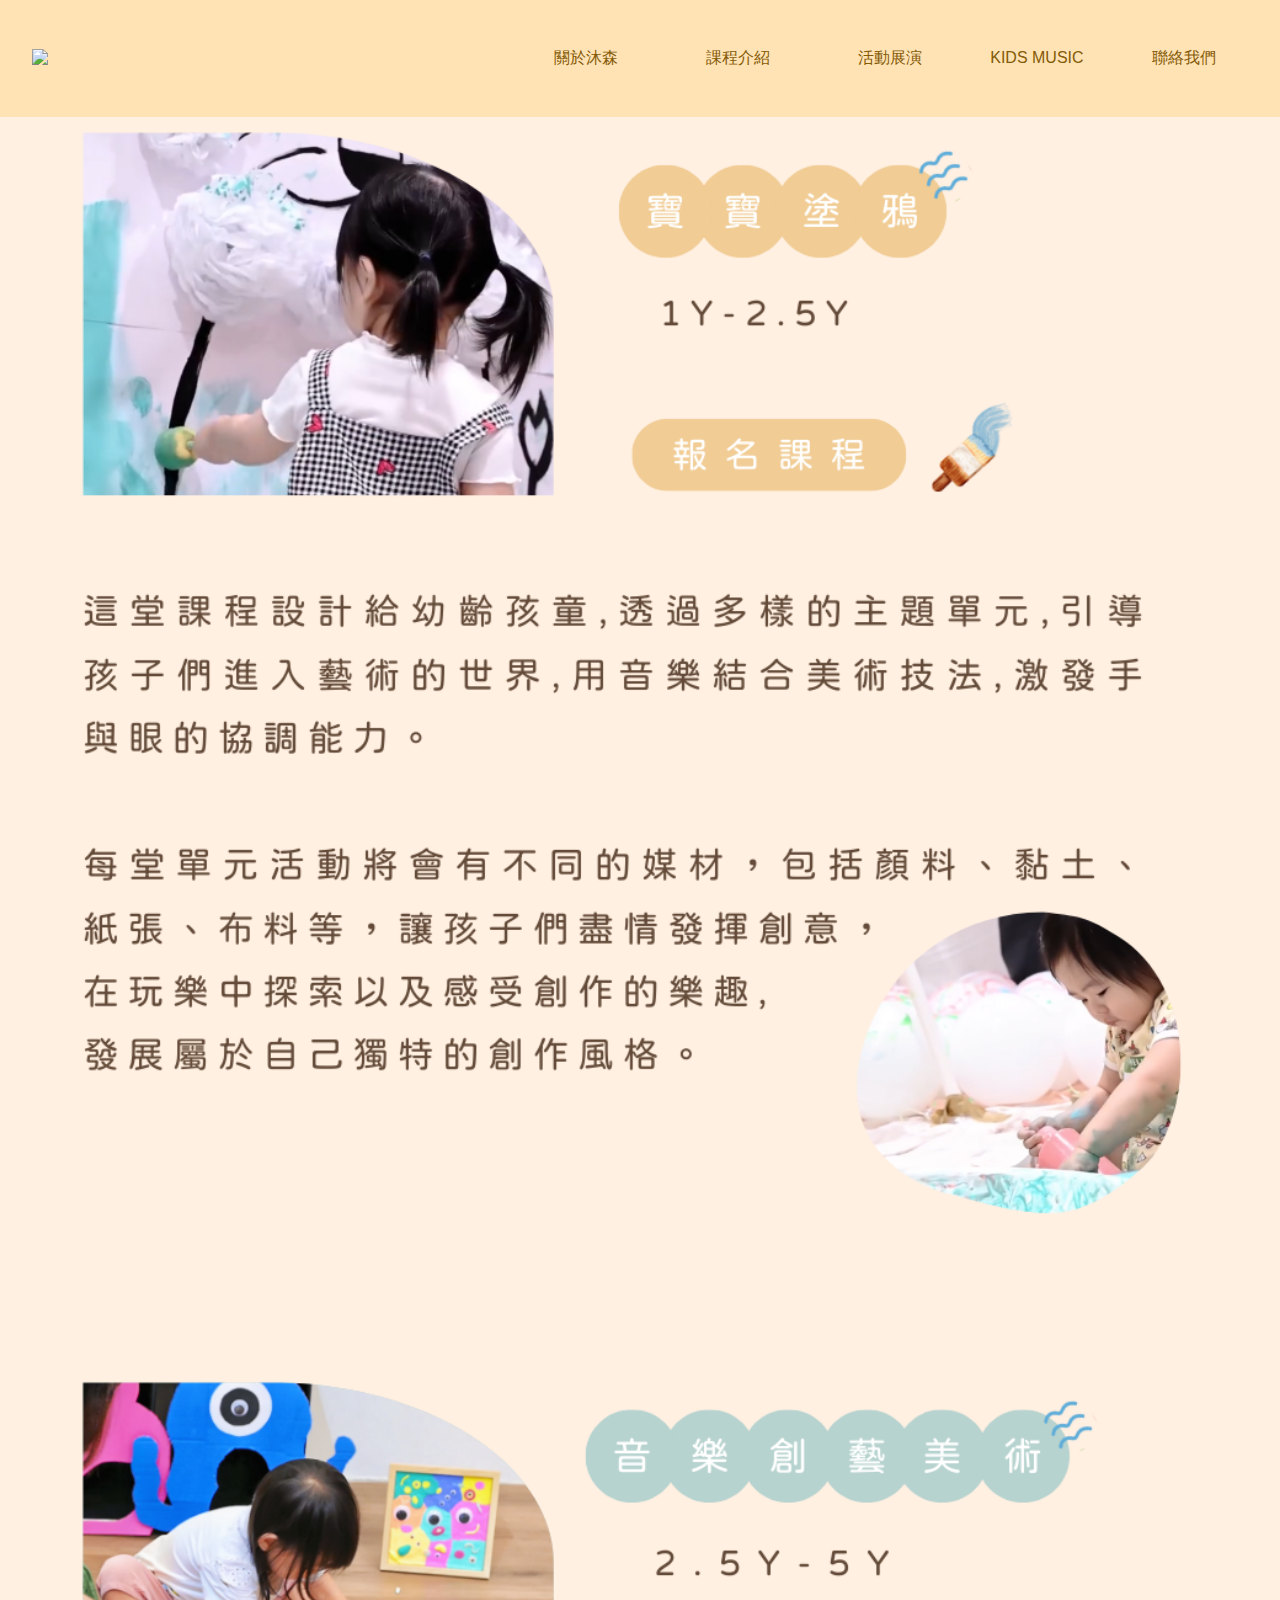
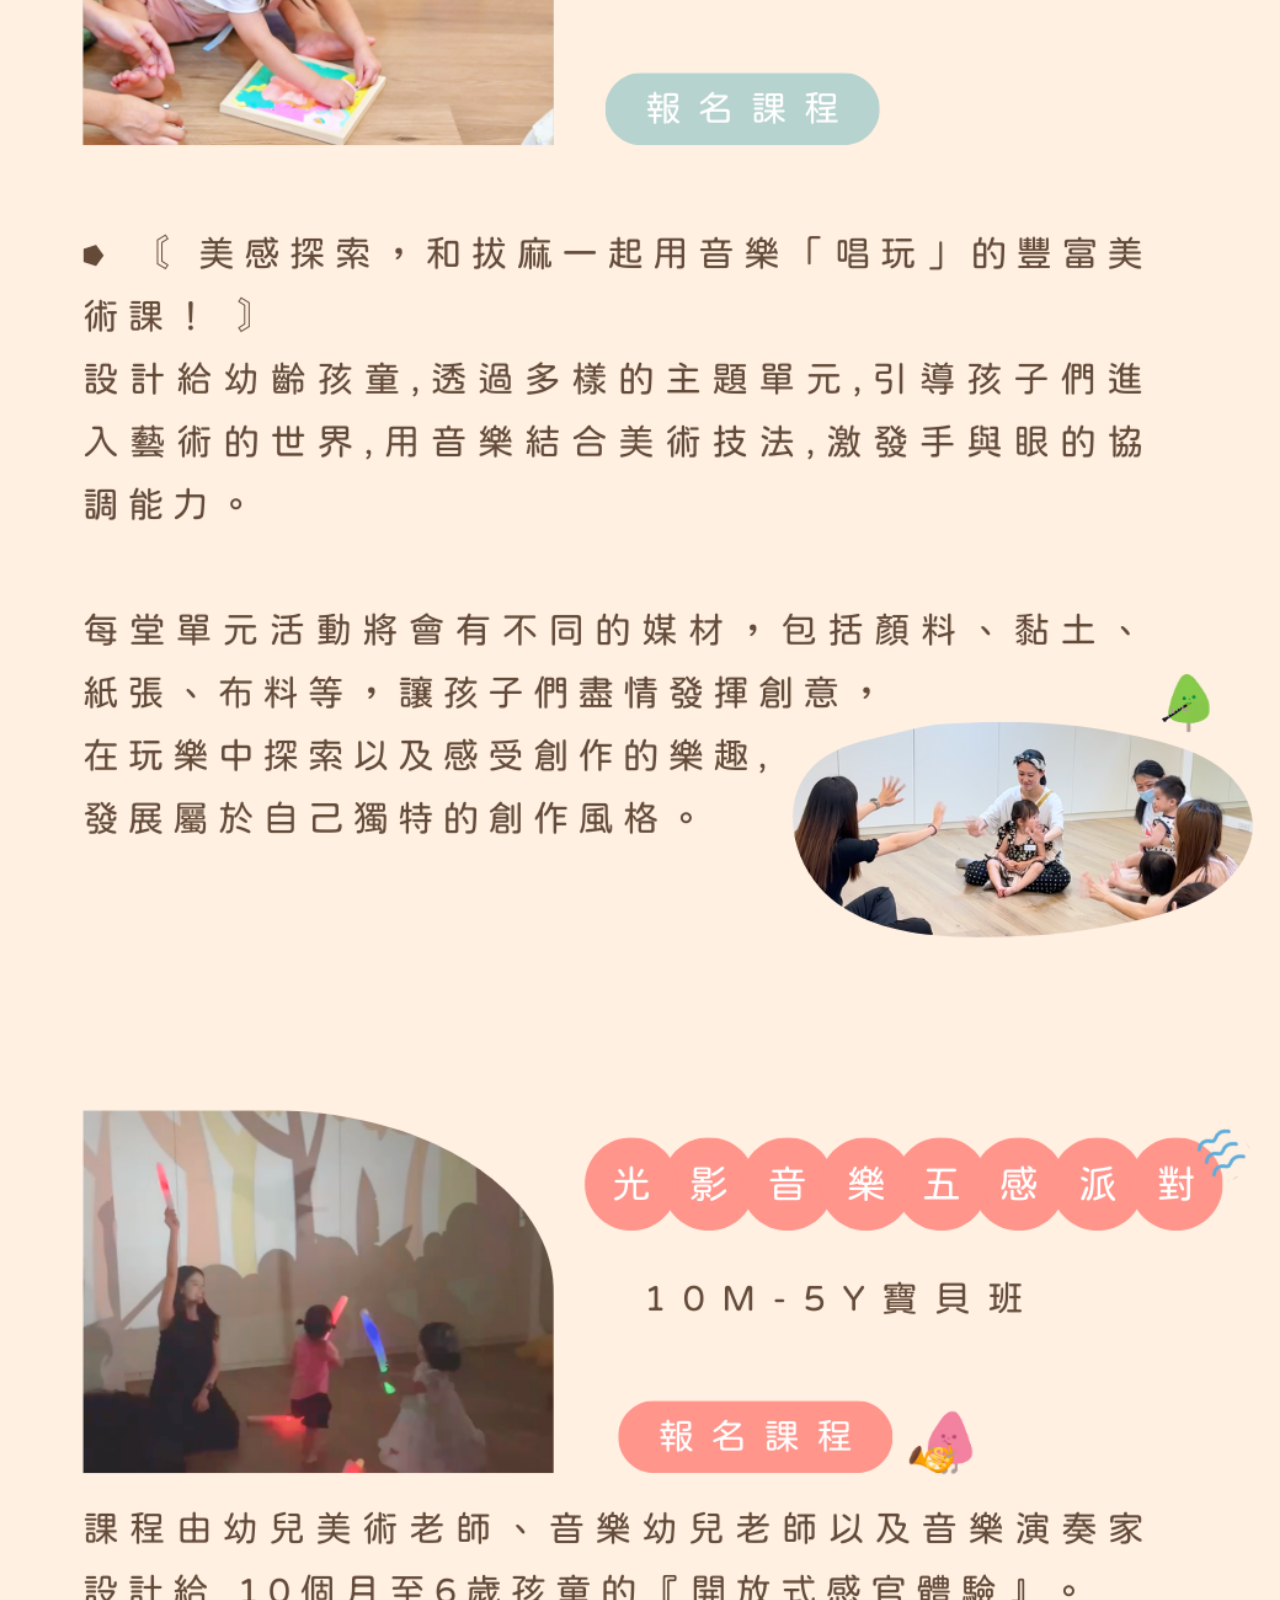
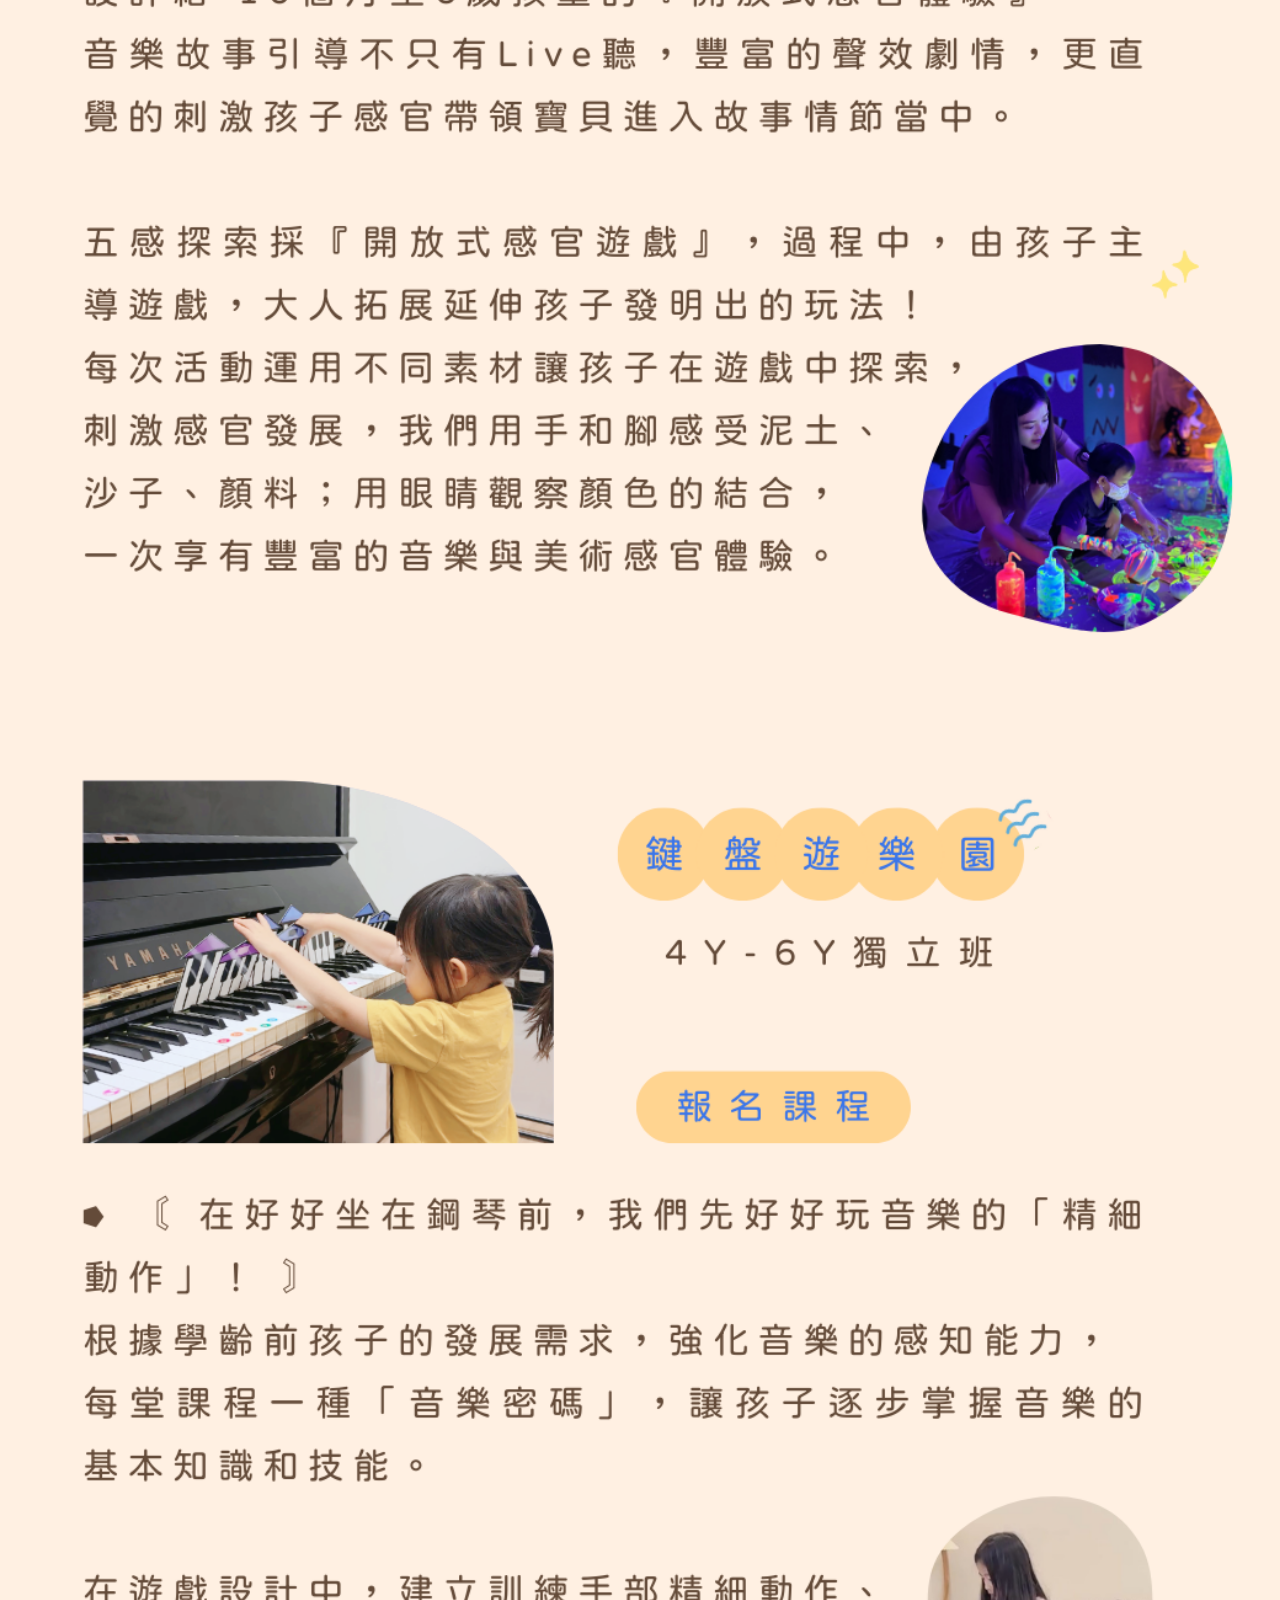
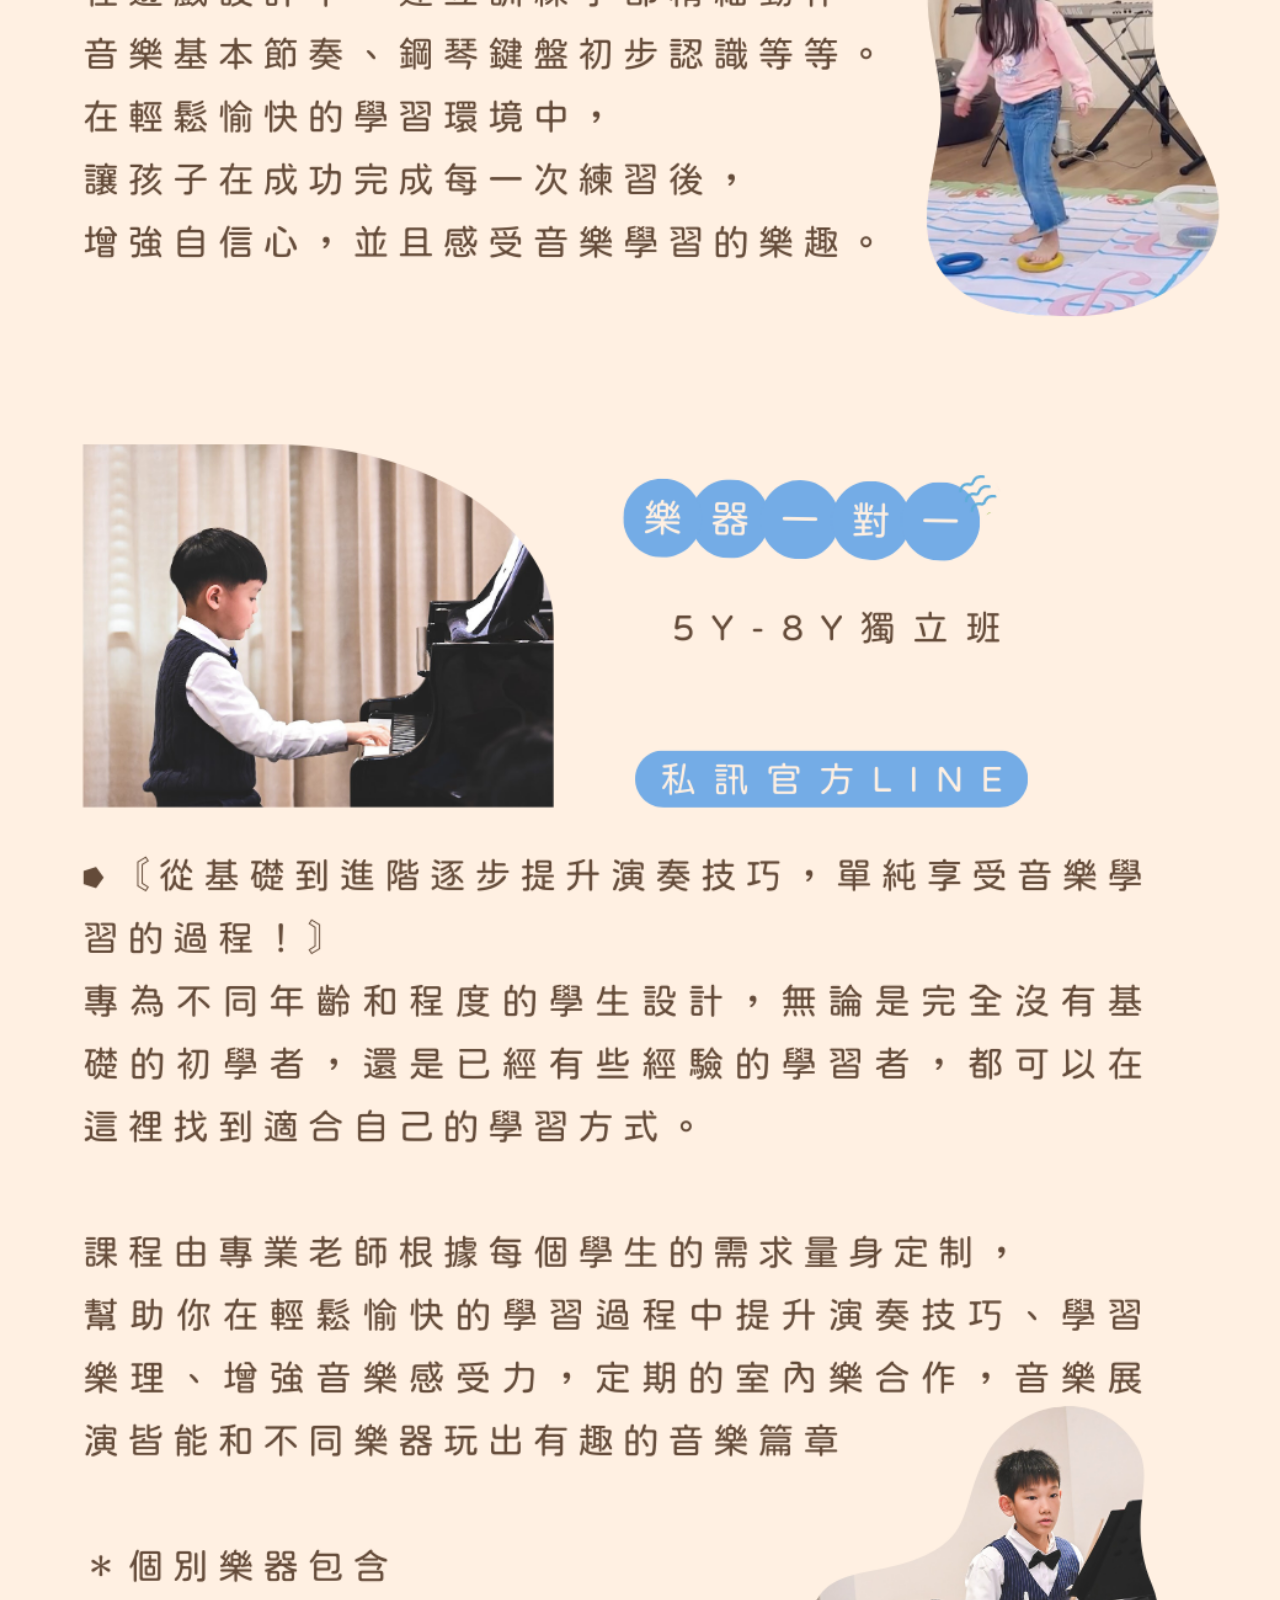
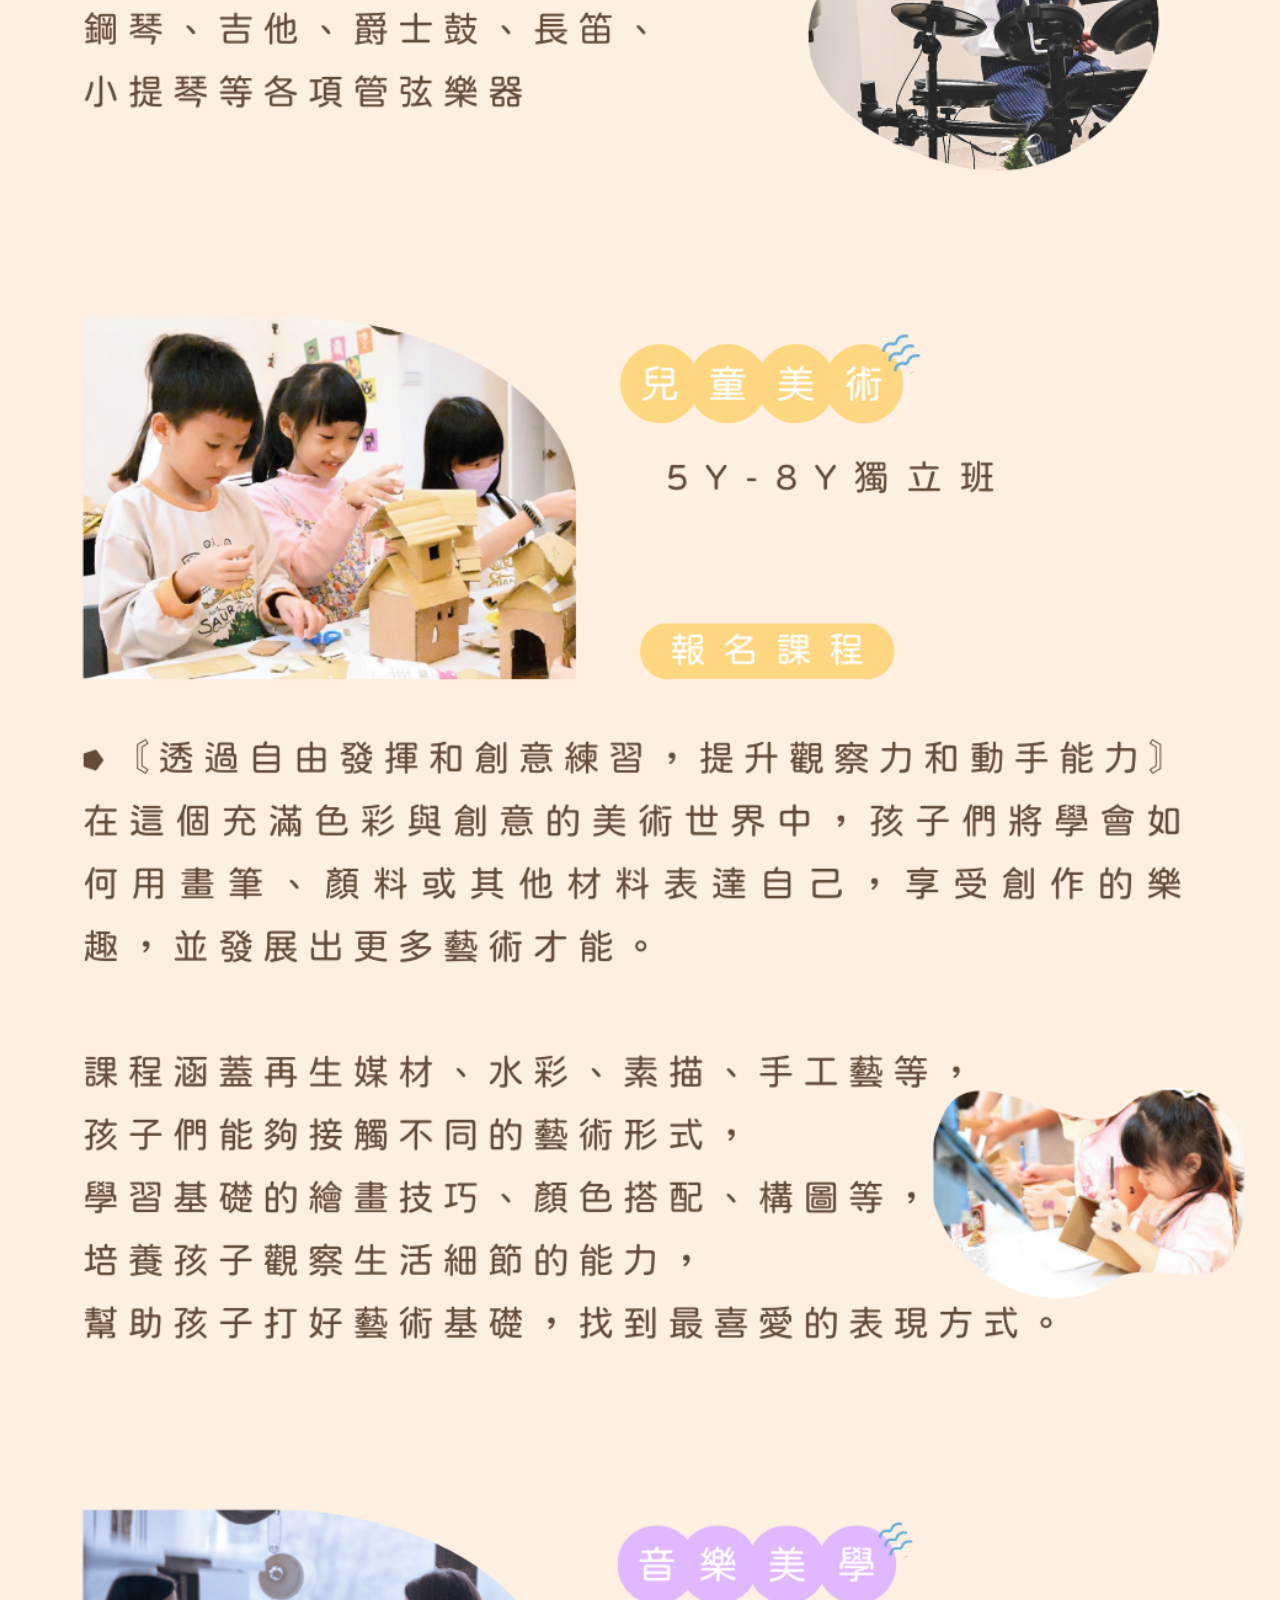
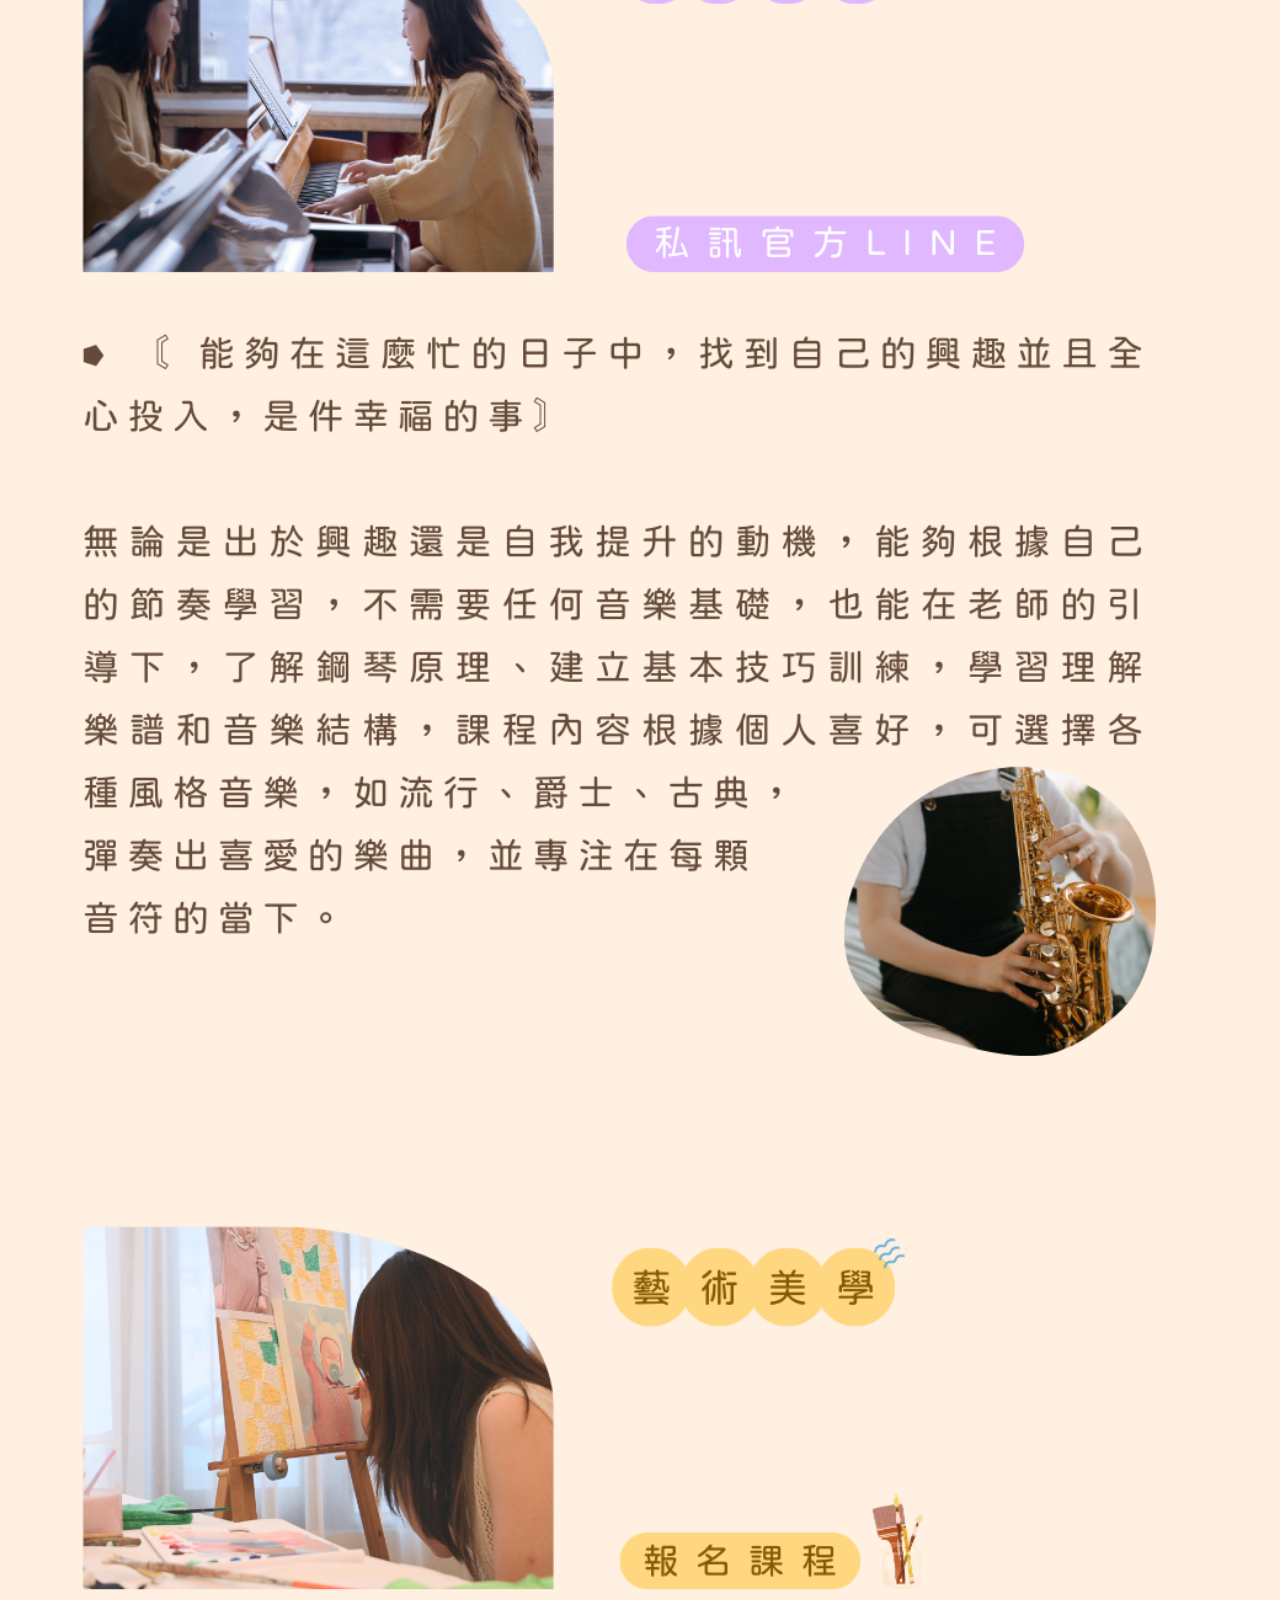
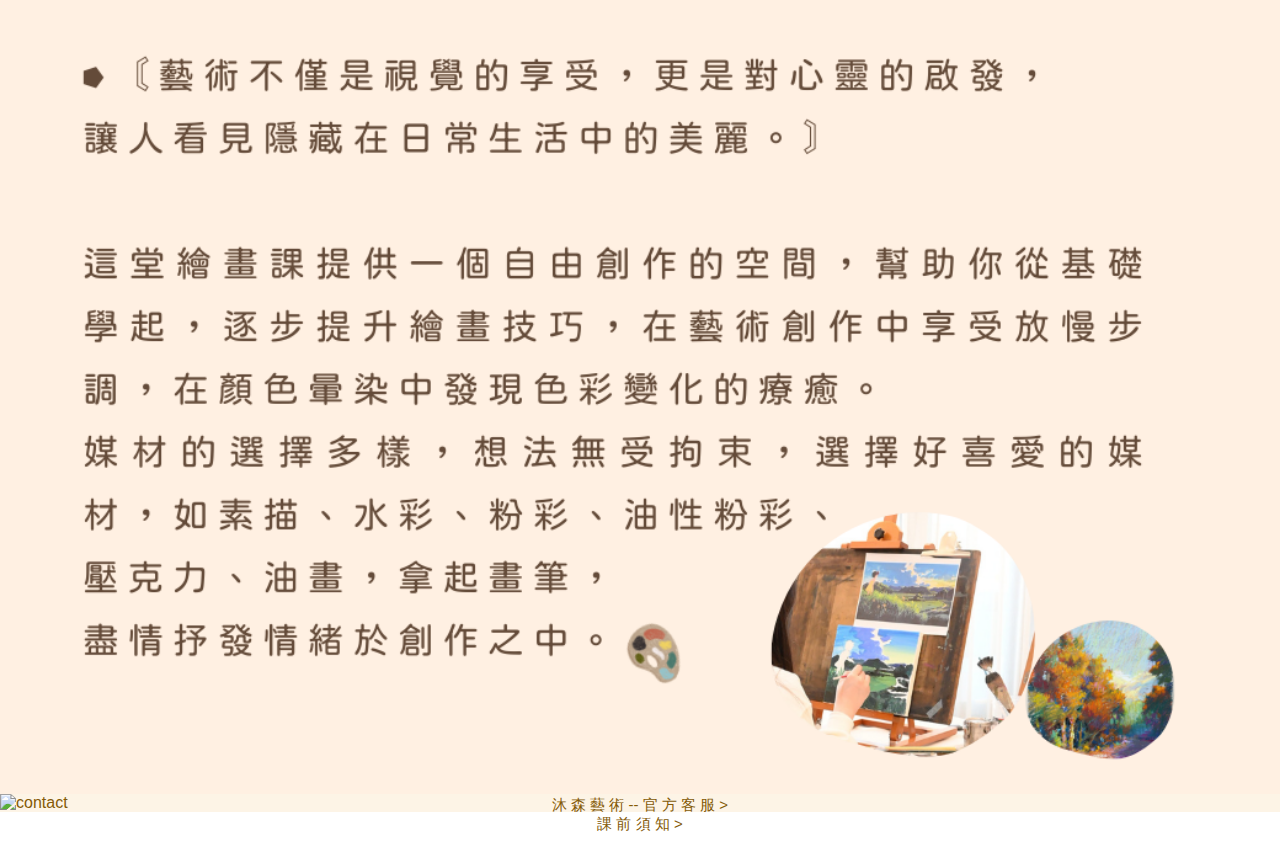
==== detail.html @ 73fb85ab "自動提交更新" ====
<!DOCTYPE html>
<html lang="zh-Hant">
<head>
    <meta charset="UTF-8">
    <meta name="viewport" content="width=device-width, initial-scale=1.0, user-scalable=yes">
    <title>沐森藝術x音樂美學</title>
    <link rel="icon" href="/image/Normal/沐森藝術logo-04.png" type="image/png+xml">
    <link rel="stylesheet" href="/index.css"> <!-- 引入外部CSS-->
</head>

<body>
    <!-- 導航列-->
    <nav>
        <div class="navbar">
            <a href="/index.html" class="logo">
                <img src="/image/Normal/沐森藝術logo-04.png" alt-="logo">
            </a>
            <button class="hamburger" id="hamburger">
                <span></span>
                <span></span>
                <span></span>
            </button>
            <div class="nav" id="nav">
                <!-- 下拉選單 1: 關於沐森 -->
                <div class="dropdown">
                    <a href="#about">關於沐森</a>
                    <div class="dropdown-content">
                        <a href="#teacher">合作藝術家</a>
                        <a href="#space-info">空間介紹</a>
                        <a href="#space-rent">空間租借</a>
                    </div>
                </div>
                <!-- 下拉選單 2: 課程介紹 -->
                <div class="dropdown">
                    <a href="#services" class="dropdown-toggle">課程介紹</a>
                    <div class="dropdown-content">
                        <a href="monthly.html">最新課表</a>
                        <a href="#group">親子共學</a>
                        <a href="#personal">獨立課程</a>
                        <a href="#adult">成人藝術美學</a>
                    </div>
                </div>
                <!-- 沒有下拉選單的選項 -->
                <div class="dropdown">
                    <a href="#campaign">活動展演</a>
                    <a href="#music">KIDS MUSIC</a>
                    <a href="#contact">聯絡我們</a>
                </div>
            </div>
        </div>
    </nav>

    <section id="babyart">
        <div class="image-container">
            <img src="/detail/寶寶塗鴉.png" alt="寶寶塗鴉">
        </div>
    </section>

    <section id="creativity">
        <div class="image-container">
            <img src="/detail/音樂創意.png" alt="音樂創意">
        </div>
    </section>

    <section id="lightart">
        <div class="image-container">
            <img src="/detail/光影五感.png" alt="光影五感">
        </div>
    </section>

    <section id="keyboard">
        <div class="image-container">
            <img src="/detail/鍵盤遊樂園.png" alt="鍵盤遊樂園">
        </div>
    </section>

    <section id="oneonone">
        <div class="image-container">
            <img src="/detail/一對一.png" alt="一對一">
        </div>
    </section>

    <section id="kidsart">
        <div class="image-container">
            <img src="/detail/兒童美術.png" alt="兒童美術">
        </div>
    </section>

    <section id="musicadult">
        <div class="image-container">
            <img src="/detail/音樂美學.png" alt="音樂美學">
        </div>
    </section>

    <section id="artadult">
        <div class="image-container">
            <img src="/detail/藝術美學.png" alt="藝術美學">
        </div>
    </section>

    <!-- 聯絡我們 -->
    <section id="contact">
        <div class="image-container">
            <img src="/image/contact/contact.png" alt="contact">
            <div class="overlay-text">
                <p>
                    <a href="https://lin.ee/b8fz6CvZ" target="_blank">沐 森 藝 術  --  官 方 客 服 ></a>
                </p>
                <p>
                    <a href="課前須知.html">課 前 須 知 ></a>
                </p>
            </div>
        </div>
    </section>

    <script src="detail.js"> </script>
</body>
</html>
---- index.css ----
/* 整個頁面字型設定 */
@font-face {
    font-family: 'Myjf'; /* 自訂字型名稱 */
    src: url('/fonts/jf-openhuninn-2.1.ttf') format('truetype');
    font-weight: normal;
    font-style: normal;
}

html p {
    font-size: min(3vw, 15px); /* 讓 1rem 隨視窗變化 */
}

html h2 {
    font-size: min(5vw, 28px); /* 讓 1rem 隨視窗變化 */
    padding-left: 0; /* 移除多餘的左側間距 */
    margin-left: 0; /* 確保沒有左邊外距 */
}

body {
    font-family: "Myjf", sans-serif;
    color: #845A07;
}

main {
    padding-top: 40px;
}

section {
    width: 100vw;
    margin: 0 auto;
    max-width: none; /* 限制最大寬度，避免過寬 */
    scroll-margin-top: 80px; /*避免標題被擋住*/
    position: relative;
    padding-top: 20px;
    background-color: #fff0e2;
}
.content {
    width: min(80vw, 800px); /* 讓內容根據螢幕縮放 */
    max-width: 800px; /* 限制最大寬度 */
  }
  
  
/* 基礎樣式重置 */
* {
    margin: 0;
    padding: 0;
    box-sizing: border-box;
}

/* 導航列容器 */
.navbar {
    display: flex;
    justify-content: space-between;
    align-items: center;
    padding: 1rem 2rem;
    background-color: #ffe3b5; /* 可根據需要調整 */
    position: fixed;
    z-index: 1000;
    top: 0;
    left: 0;
    width: 100%;
}

/* Logo 樣式 */
.logo img {
    height: 50px; /* 根據你的logo調整 */
    transition: transform 0.3s ease;
}

.logo:hover img {
    transform: scale(1.05);
}

/* 導航連結基礎樣式 */
.nav {
    display: flex;
    align-items: center;
    gap: 1.5rem;
}

.nav a {
    text-decoration: none;
    color: #845A07; /* 文字顏色可調整 */
    font-weight: 500;
    position: relative;
    transition: all 0.3s ease;
    padding: 0.5rem 0;
    display: inline-block;
}

/* 下拉選單容器 */
.dropdown {
    position: relative;
}

/* 確保所有 dropdown 裡的 a 間距一致 */
.dropdown a {
    padding: 2rem; /* 這裡的 2rem 可以調整 */
    display: inline-block; /* 確保 padding 有效 */
    white-space: nowrap;
}


/* 下拉內容 (隱藏狀態) */
.dropdown-content {
    display: none;
    position: absolute;
    background-color: #fff0e2;
    min-width: 200px;
    box-shadow: 0 8px 16px rgba(0,0,0,0.1);
    z-index: 1;
    border-radius: 4px;
    top: 100%;
    left: 0;
    padding: 0.5rem 0;
}

.dropdown-content a {
    padding: 0.75rem 1rem;
    display: flex;
    align-items: center;
    width: 100%;
}

/* 漢堡菜單按鈕 (默認隱藏) */
.hamburger {
    display: none;
    cursor: pointer;
    background: none;
    border: none;
    padding: 0.5rem;
}

.hamburger span {
    display: block;
    width: 25px;
    height: 3px;
    background-color: #845A07;
    margin: 4px 0;
    transition: all 0.3s ease;
}

/* 鼠標懸停效果 - 文字移動和圖標 */
.nav a:hover {
    transform: translateX(10px);
    color: #845A07; /* 懸停顏色可調整 */
}

.nav a:hover::before {
    content: "";
    display: inline-block;
    width: 16px;
    height: 16px;
    background-image: url('/image/Normal/Greeny.svg'); /* 替換為你的圖標路徑 */
    background-size: contain;
    background-repeat: no-repeat;
    margin-right: 8px;
    position: relative;
    left: -5px;
}

/* 響應式設計 - 中等屏幕 (情況2) */
@media (max-width: 1024px) {
  /* 導航列容器 */
  .navbar {
    display: flex;
    justify-content: space-between; /* Logo 和漢堡分居兩側 */
    align-items: center;
    padding: 1rem;
    position: relative; /* 僅在需要絕對定位時添加 */
}

/* 強制漢堡按鈕靠右 */
.hamburger {
    display: block;
    margin-left: auto; /* 方法1：推薦 */
    /* 或使用方法2：絕對定位 */
    /* position: absolute;
    right: 1rem;
    top: 50%;
    transform: translateY(-50%); */
}

/* 其他樣式保持不變 */
.nav {
    display: none;
    flex-direction: column;
    position: absolute;
    top: 100%;
    left: 0;
    width: 100%;
    background-color: #fff;
    padding: 1rem;
    box-shadow: 0 8px 16px rgba(0, 0, 0, 0.1);
    }

    .nav.active {
    display: flex;
    background-color: #fff0e2;
    }
    
    .dropdown {
        width: 100%;
    }

    .dropdown a {
        display: block; /* 確保 padding 有效 */
    }
    
    .dropdown-content {
        position: static;
        box-shadow: none;
        display: none;
        width: 100%;
        box-shadow: none;
        padding-left: 1rem; /* 讓子選項稍微內縮 */
    }
    
    .dropdown-content.active {
        display: block;
    }
    
    .hamburger {
        display: block;
        position: absolute;
        right: 1rem; /* 距離右邊 1rem */
        top: 50%;
        transform: translateY(-50%); /* 垂直居中 */
    }
    
    /* 漢堡菜單動畫 */
    .hamburger.active span:nth-child(1) {
        transform: rotate(45deg) translate(5px, 5px);
    }
    
    .hamburger.active span:nth-child(2) {
        opacity: 0;
    }
    
    .hamburger.active span:nth-child(3) {
        transform: rotate(-45deg) translate(5px, -5px);
    }
    .nav a:hover {
        transform: translateX(10px); /* 文字向右滑動 */
        transition: transform 0.3s ease;
    }

    .nav a:hover::before {
        content: "";
        display: inline-block;
        width: 16px;
        height: 16px;
        background-image: url('/image/Normal/Greeny.svg'); /* 替換成你的圖標 */
        background-size: contain;
        background-repeat: no-repeat;
        margin-right: 8px;
        position: relative;
        left: -5px;
    }
}

/* 響應式設計 - 手機屏幕 (情況3) */
@media (max-width: 768px) {
    .navbar {
        padding: 1rem;
    }
    
    /* 移除電腦版的懸停效果 */
    .nav a:hover {
        transform: none;
    }

    .nav a::before {
        content: "";
        display: inline-block;
        width: 16px;
        height: 16px;
        background-image: url('/image/Normal/Greeny.svg'); /* 使用你的圖標 */
        background-size: contain;
        background-repeat: no-repeat;
        margin-right: 8px;
    }
    
    .nav a:hover::before {
        display: inline-block;
        background-color: #fff0e2;
        
    }
    
    /* 手機版點擊效果 */
    .nav a {
        width: 100%;
        padding: 0.75rem 1rem;
    }
}

/*以下都是home-logo section的樣式設定*/
#home {
    position: relative;
    width: 100%;
    height: 60vh; /* 設置區段高度為視窗高度 */
    overflow: hidden; /* 隱藏超出範圍的內容 */
    display: flex; /* 啟用 Flexbox */
    align-items: center; /* 垂直置中 */
    justify-content: center; /* 水平置中 */
    background-color: #FDF4E6 /* 設定背景顏色為黑色，避免空白顯示 */
}

/* 圖片輪播容器 */
.image-slider {
    position: relative;
    width: 100%;
    height: auto;
    object-fit: cover;
    display: flex;
    transition: transform 1s ease-in-out; /* 添加過渡效果 */
}

.image-slider .slide {
    width: 100%;
    height: 100%;
    object-fit: cover;
    display: flex;
    justify-content: center;
    align-items: center;
}

.image-slider .slide img {
    width: 95%;
    height: auto;
    object-fit: cover;
}
/* 讓圖片默認隱藏，僅顯示當前圖片 */
.image-slider .slide {
    opacity: 0;
    transition: opacity 1s ease-in-out, transform 1s ease-in-out;
    position: absolute; /* 這裡保持 absolute 以實現輪播效果 */
    width: 100%;
}

.image-slider .slide.active {
    opacity: 1;
    position: relative; /* 讓當前顯示的圖片影響容器高度 */
}

/* 左右箭頭樣式 */
button {
    position: absolute;
    top: 50%;
    color: #845A07;
    font-size: 2rem;
    padding: 10px;
    cursor: pointer;
    z-index: 1;
    transform: translateY(-50%);
}
/* 左右箭頭的位置 */
#prevBtn {
    left: 10px;
    background-color: transparent
}

#nextBtn {
    right: 10px;
    background-color: transparent
}
/*Home-logo seciton結束*/

/*about那欄的樣式*/
#about {
    background-color: #FDF4E6;
}

#about h1 {
    text-align: center;
    font-size: 2em;
    margin-bottom: 20px
}
.about-container {
    display: flex;
    justify-content: center;
    align-items: center;
    flex-wrap: wrap; /* 允許內容自動換行 */
    width: 100%;
    margin: 0 auto;
    padding: 20px
}

.about-container img {
    max-width: 800px; /* 限制最大寬度 */
    max-height: 500px; /* 限制最大高度 */
    width: 100%; /* 保持原始比例 */
    height: auto;
    scroll-margin-top: 80px; /*避免標題被擋住*/
    position: relative;
    padding-top: 20px;
}
/*about seciton結束*/

/*service那欄的樣式*/
#services {
    min-height: 100vh;
    background: #FDF4E6;
    padding: 2%;
}
.category h2 {
    font-size: 21px;
    margin-top: 20px;
    padding-left: 20px;
}
.course-grid { /* 商品小卡區域的佈局 */
    display: flex;
    gap: 20px; /* 方格之間的距離 */
    padding: 10px 0;
    flex-wrap: nowrap; /* 禁止換行，所有卡片排成一行 */
    justify-content: flex-start; /* 左對齊商品 */
    overflow-x: auto; /* 讓區域能夠水平滑動 */
    overflow-y: hidden; /* 禁止垂直滾動 */
    scroll-snap-type: x mandatory; /* 滾動效果 */
    scroll-behavior: smooth; /* 平滑滾動效果 */
    margin-left: 20px; /* 調整左邊距離，根據需要調整這個數值 */
}
.course-grid::-webkit-scrollbar {
    width: 1px; /* 可以調整滾動條寬度 */
}
.course-grid::-webkit-scrollbar-thumb {
    background-color: #f7e9d2; /* 滾動條顏色 */
    border-radius: 10px; /* 滾動條圓角 */
}
.course { /* 單個產品卡片的模式 */
    flex: 0 0 auto; /* 讓卡片自適應區塊大小 */
    width: 250px;
    height: 380px; /* 固定高度 */
    background: #f1cc94;
    padding: 20px;
    border-radius: 30px;
    text-align:  center;
    box-shadow: none;
    transition: transform 0.3s ease-in-out;
    scroll-snap-align: start;
    display: flex;
    flex-direction: column;
    justify-content: center; /* 确保内容在卡片内垂直居中 */
    align-items: center; /* 确保内容水平居中 */
    position: relative;
}
.course img { /* 產品圖片 */
    width: 88%;
    height: 60%; /* 確保圖片等比例縮放 */
    object-fit: cover;
    border-radius: 20px;
    z-index: 1;      /* 图片在标签下方 */
}
.course h3 { /* 產品名稱 */
    font-size: 20px;
    margin: 15px 0 5px 0; /* 只设置底部间距，避免与下一项间距叠加 */
}
.course p {
    font-size: 18px;
    margin: 5px 0 15px 0; /* 只设置顶部间距，避免与上一个元素间距叠加 */
}
/* 限时标签样式 */
.tag-limited {
    position: absolute;
    top: 0;          /* 贴齐卡片顶部 */
    right: 0;        /* 贴齐卡片右侧 */
    background: #8f7466; 
    color: white;
    font-size: 12px;
    padding: 4px 10px;
    border-radius: 0 20px 0 10px; /* 右上角圆角，左下角直角 */
    z-index: 2;      /* 确保在图片和文字上方 */
    box-shadow: -2px 2px 4px rgba(0,0,0,0.2); /* 右下阴影增强立体感 */
    transform: translateY(-10%) translateX(10%); /* 稍微超出卡片边缘 */
}
.tag-limited-1 {
    position: absolute;
    top: 0;          /* 贴齐卡片顶部 */
    right: 0;        /* 贴齐卡片右侧 */
    background: #ff5757; 
    color: white;
    font-size: 12px;
    padding: 4px 10px;
    border-radius: 0 20px 0 10px; /* 右上角圆角，左下角直角 */
    z-index: 2;      /* 确保在图片和文字上方 */
    box-shadow: -2px 2px 4px rgba(0,0,0,0.2); /* 右下阴影增强立体感 */
    transform: translateY(-10%) translateX(10%); /* 稍微超出卡片边缘 */
}
.morebottom {
    width: 80%; /* 确保按钮宽度与课程卡片一致 */
    display: flex;
    justify-content: center; /* 居中按钮 */
    align-items: center;
    height: 30px; /* 设定底部区域高度 */
    margin: 5px 0 0 0; /* 只设置顶部间距，避免与上一个元素间距叠加 */
}
.morebottom img { /* More图片 */
    width: 90%;
    height: auto;
    transition: transform 0.3s ease-in-out; /* 讓動畫更平滑 */
}
.morebottom:hover{
    transform: scale(1.1); /* 放大 10% */
}
.tree {
    display: flex;
    justify-content: flex-start; /* 讓內容靠左 */
    padding: 10px 0 0 30px;
}
.tree img {
    width: 90px; /* 調整圖片寬度，可自行修改 */
    height: auto; /* 保持圖片比例 */
    align-items: left;
}
@media (max-width: 768px) { /* 響應式調整：當螢幕較小時，左右兩區塊改為上下排列 */

    .course-grid {
        flex-wrap: flex;
    }
}

/*slogan.2那欄的樣式*/
#slogan2 {
    position: relative;
    width: 100%; /* 或設定固定寬度 */
    min-height: 400px; /* 根據圖片大小調整 */
    max-height: 100vh;
    background-color: #FDF4E6;
    background-image: url('/image/Normal/Slogan-2.png');
    background-size: contain; /* 確保圖片完整覆蓋 */
    background-position: center; /* 圖片置中 */
    background-repeat: no-repeat; /* 避免圖片重複 */
    display: flex;
    align-items: center; /* 垂直置中 */
    justify-content: center; /* 水平置中 */
    text-align: center;
}
.slogan-text {
    color: white; /* 讓文字在圖片上清楚可見 */
    font-size: 24px;
    font-weight: bold;
    padding: 10px 20px;
    border-radius: 10px;
}

/*teacher那欄的樣式*/
#teacher {
    background: #FDF4E6;
    padding: 20px;
}
.teacher-container {
    display: flex;
    gap: 20px;
    overflow-x: auto;
    padding: 10px 0;
    scroll-snap-type: x mandatory;
}
.teacher-card {
    flex: 0 0 auto;
    width: 230px;
    height: 380px;
    text-align: center;
    background: none;
    border: none;
    border-radius: 30px;
    padding: 30px;
    scroll-snap-align: start;
}
.teacher-avatar {
    width: 100%;
    height: auto;
    border-radius: 50%;
    object-fit: cover;
    margin-bottom: 10px;
    cursor: pointer;
}
.teacher-container::-webkit-scrollbar {
    width: 1px; /* 可以調整滾動條寬度 */
}
.teacher-container::-webkit-scrollbar-thumb {
    background-color: #f7e9d2; /* 滾動條顏色 */
    border-radius: 10px; /* 滾動條圓角 */
}
/* Popup 樣式 */
.popup {
    display: none;
    position: fixed;
    top: 0;
    left: 0;
    width: 100%;
    height: 100%;
    background-color: rgba(0, 0, 0, 0.5);
    justify-content: center;
    align-items: center;
    z-index: 1000;
}
.popup-content {
    background-color: #fff;
    padding: 20px;
    border-radius: 10px;
    width: 600px;
    text-align: left;
    position: relative;
    letter-spacing: 2px;
    line-height: 1.8; /* 統一調整行距 */
    max-width: 90%; /* 避免在小螢幕上過寬 */
    max-height: 80vh; /* 限制彈出視窗的最大高度 */
    overflow-y: auto; /* 內容過長時顯示滾動條 */
}
.close {
    position: absolute;
    top: 10px;
    right: 10px;
    font-size: 20px;
    cursor: pointer;
}

/*campaign那欄的樣式*/


@media (max-width: 768px) {
    .slides-wrapper {
        height: 300px;
    }
    
    .slider-nav {
        padding: 10px;
    }
}

/*campaign*/
#campaign {
    position: relative;
    width: 100%;
    height: 60vh; /* 設置區段高度為視窗高度 */
    overflow: hidden; /* 隱藏超出範圍的內容 */
    display: flex; /* 啟用 Flexbox */
    flex-direction: column; /* 改為垂直排列 */
    align-items: center; /* 水平置中 */
    background-color: #FDF4E6; /* 設定背景顏色 */
}


#campaign h1 {
    padding: 20px;
    text-align: left; /* 確保文字居中 */
    width: 100%; /* 讓標題佔滿寬度 */
}
    
.image-slider {
    margin-top: 20px; /* 給標題一些底部間距 */
    width: 100%; /* 讓滑動區佔滿寬度 */
    flex-grow: 1;
    display: flex;
    align-items: center; /* 讓 slider 內容垂直居中 */
    justify-content: center; /* 讓 slider 內容水平居中 */
}

/* Music Playlist*/
#music {
    background: #FDF4E6;
}
#music h1{
    padding: 20px;
}
.playlist {
    margin: 2px;
    text-align: center;
}

.spotify-player iframe {
    border-radius: 8px;
    box-shadow: 0 4px 10px rgba(0, 0, 0, 0.1);
}

footer {
    text-align: center;
    padding: 1px;
    background-color: none;
    color: white;
}

/* 針對父容器 space-image 使用 Flexbox */
#space-info h1{
    padding: 20px;
}
.space-image {
    display: flex;
    justify-content: center; /* 水平分布圖片 */
    gap: 20px; /* 設定圖片之間的間距，根據需要調整 */
    flex-direction: column;
    align-items: center;
  }
  
  /* 針對圖片的大小設定 */
  .space-image-1 {
    width: 100%;
    max-width: 600px;
    margin-bottom: 50px; /* 讓第一張圖片與第二張圖片之間有更多距離 */
}

.space-image-2 {
    width: 100%;
    max-width: 600px;
    margin-bottom: 20px; /* 讓第一張圖片與第二張圖片之間有更多距離 */
}

.space-image img {
    width: 100%; /* 圖片寬度設置為 100% 以適應父容器 */
    height: auto; /* 保持圖片比例 */
    justify-content: center; /* 水平分布圖片 */
}  


/*contact那欄的樣式*/
#contact {
    padding: 0;
    margin: 0;
    background: #FDF4E6;
    position: relative; /* 讓內部元素可以絕對定位 */
    display: flex;
    justify-content: center;
    align-items: center;
}
.image-container {
    position: relative;         /* 父容器設為相對定位 */
    width: 100%;                /* 讓容器填滿父元素寬度 */
    height: 100%;
}

.image-container img {
    width: 100%;                /* 讓圖片填滿容器 */
    height: auto;               /* 保持圖片比例 */
    display: block;             /* 避免多餘空間 */
}
.overlay-text {
    position: absolute;         /* 絕對定位文字 */
    top: 30%;                   /* 垂直置中 */
    left: 50%;                  /* 水平置中 */
    transform: translate(-50%, -30%); /* 精準置中 */
    color: #845A07;               /* 文字顏色 */
    text-align: center;         /* 文字置中對齊 */
    padding: 20px;              /* 內距，讓文字區塊更好看 */
    border-radius: 10px;        /* 圓角邊框 */
}
/* 超連結樣式 */
.overlay-text a {
    text-decoration: none; /* 移除底線 */
    color: inherit; /* 讓顏色與父元素一致 */
}
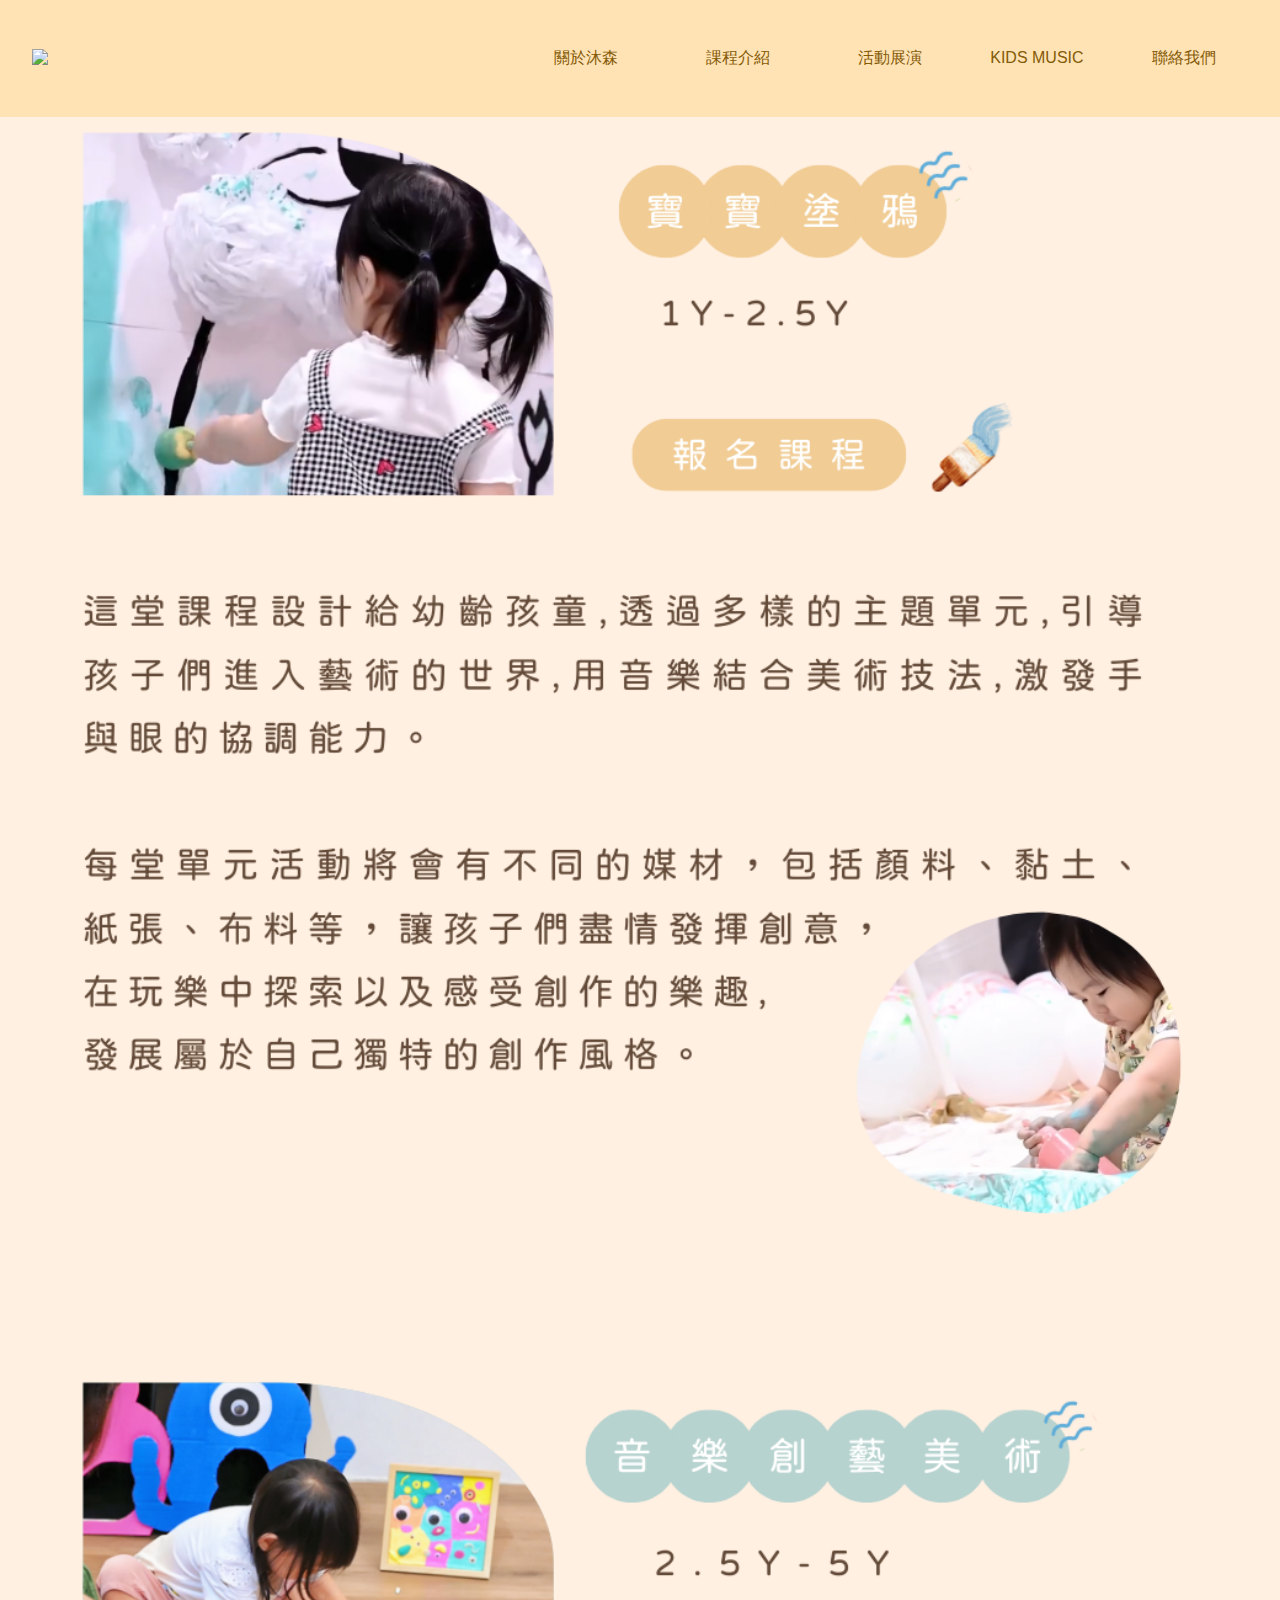
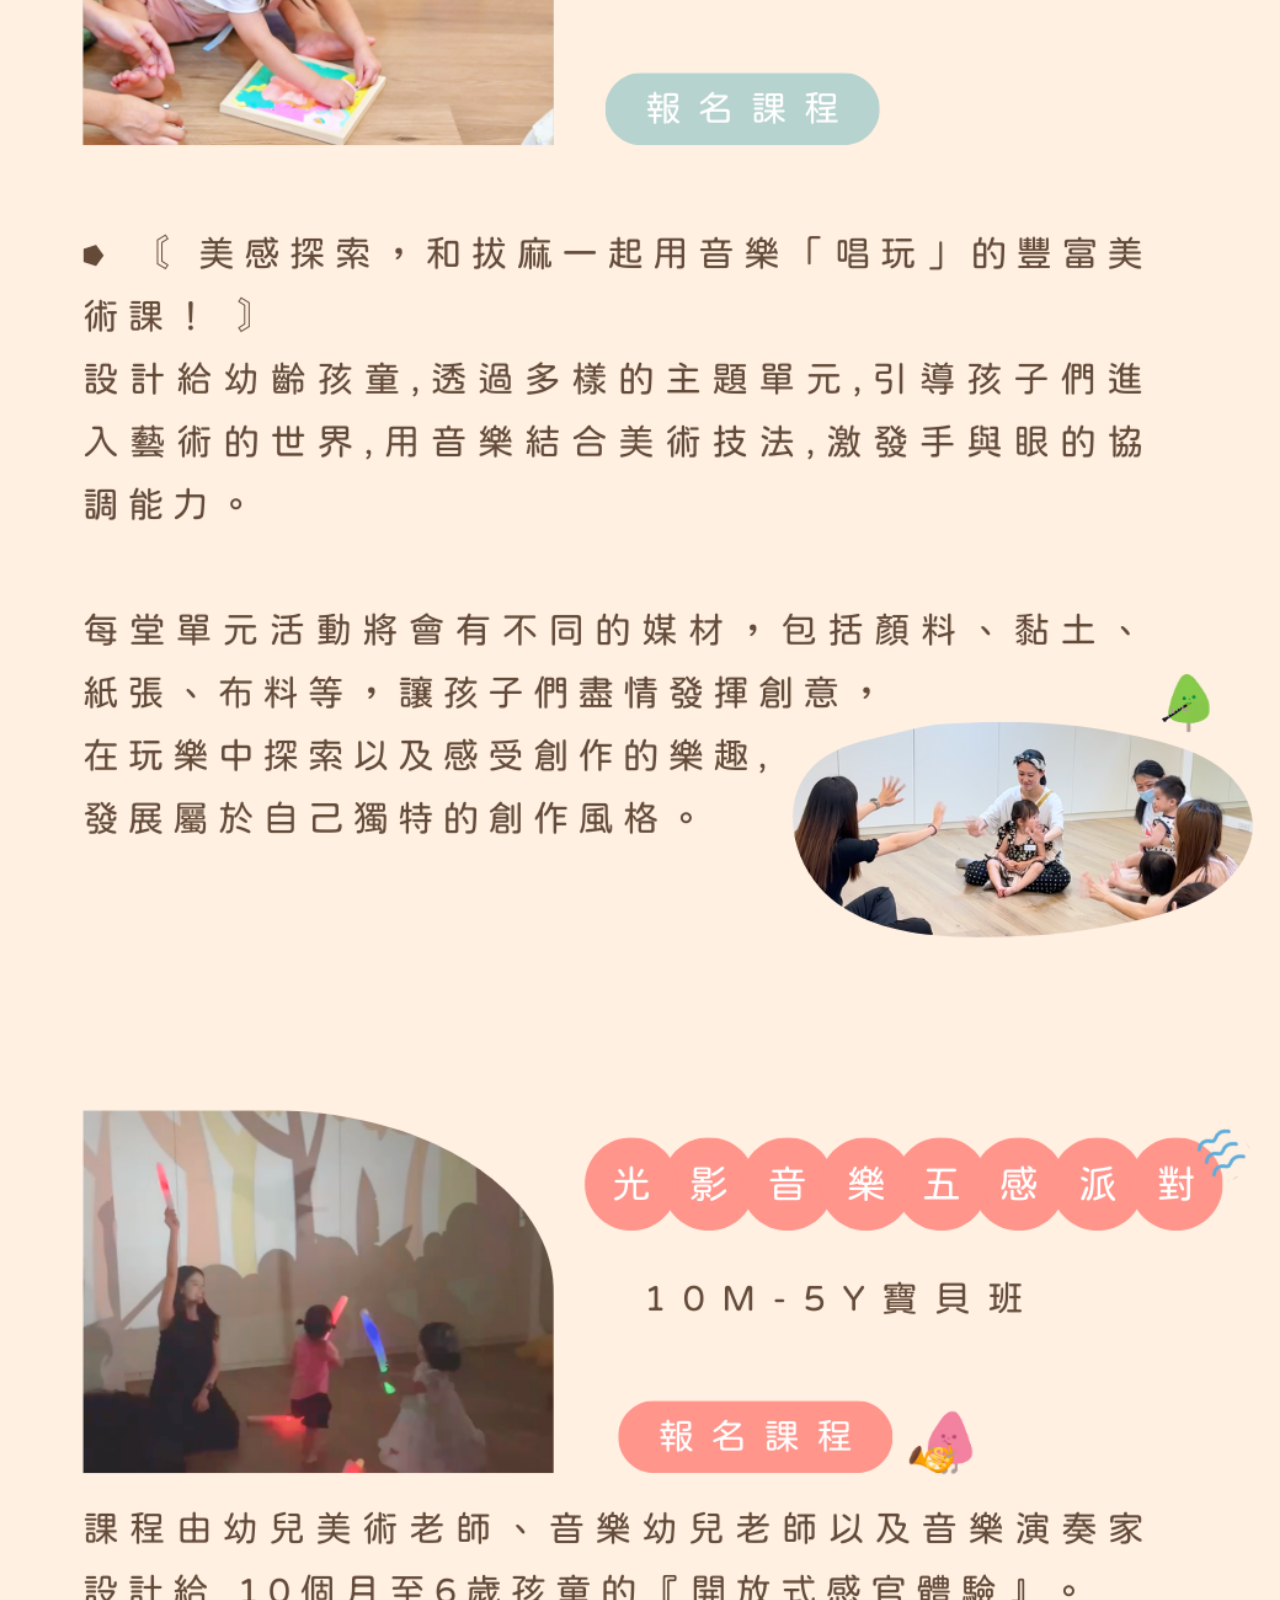
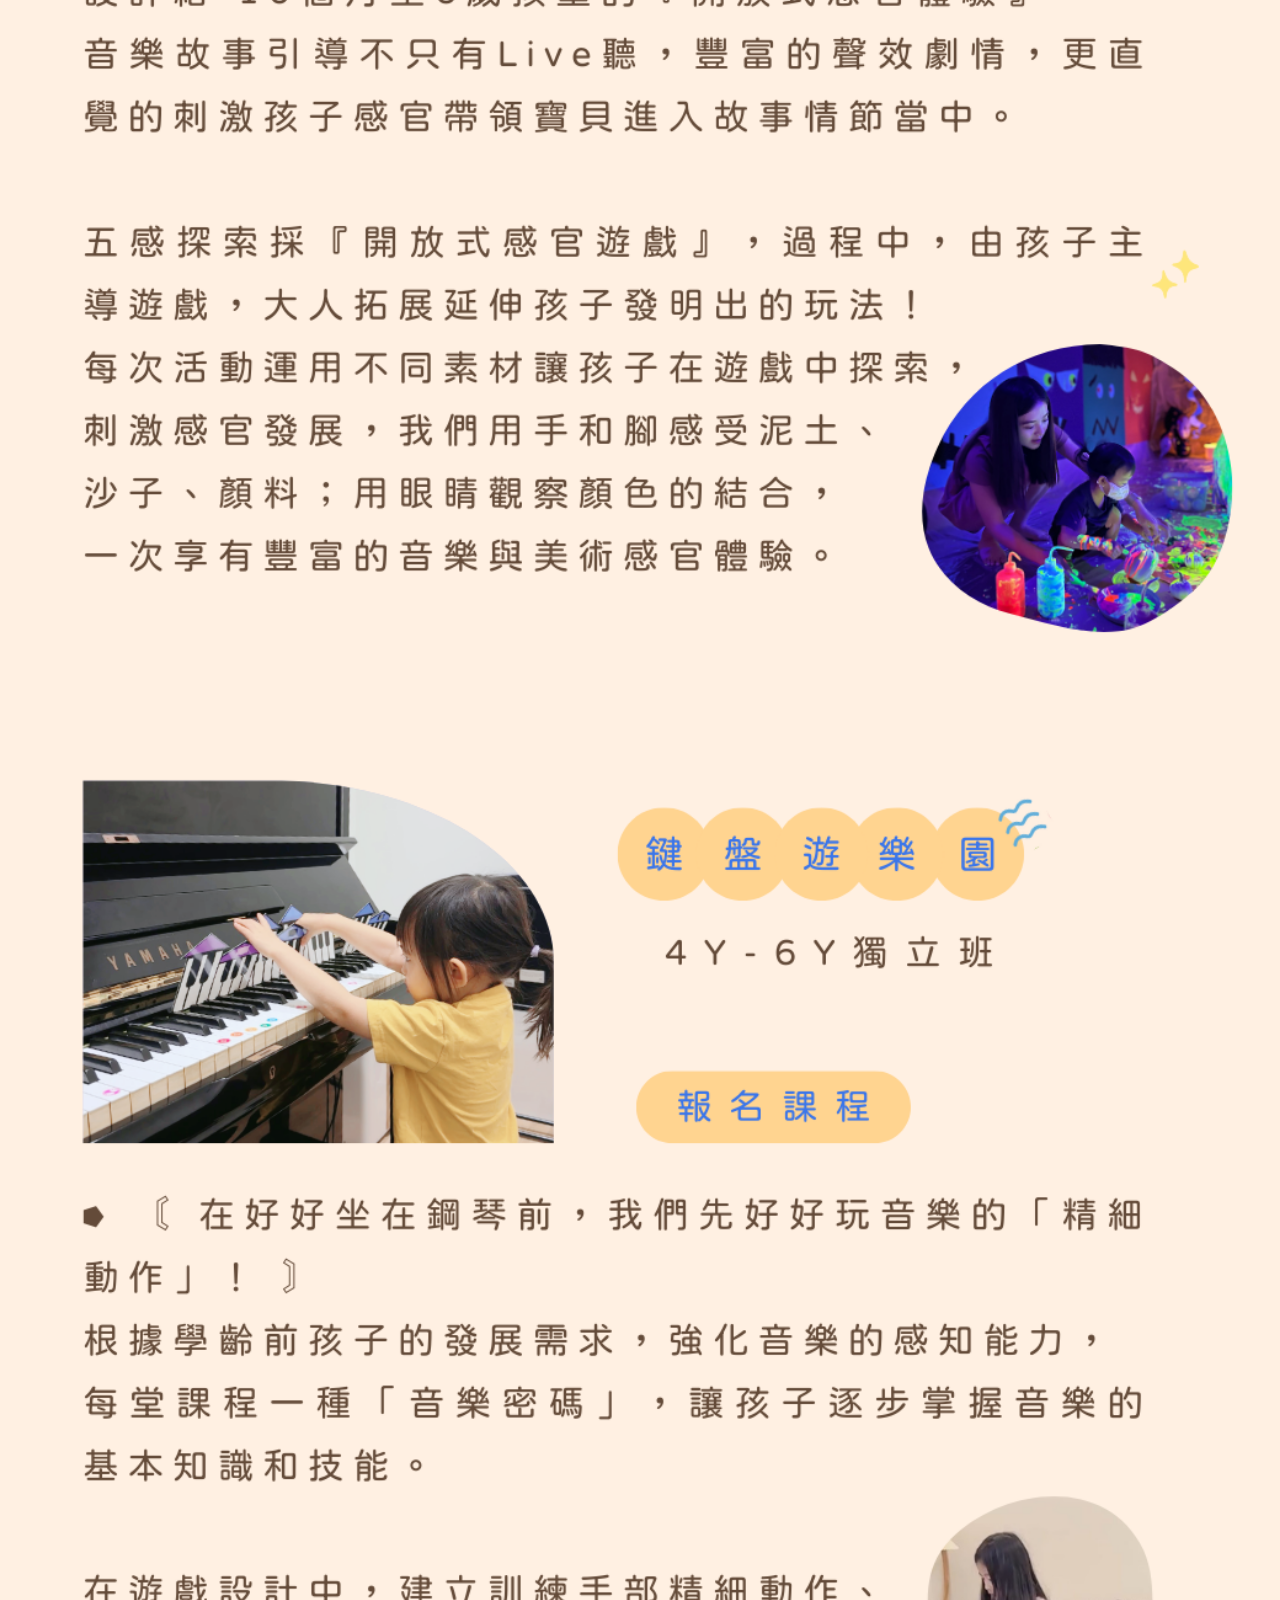
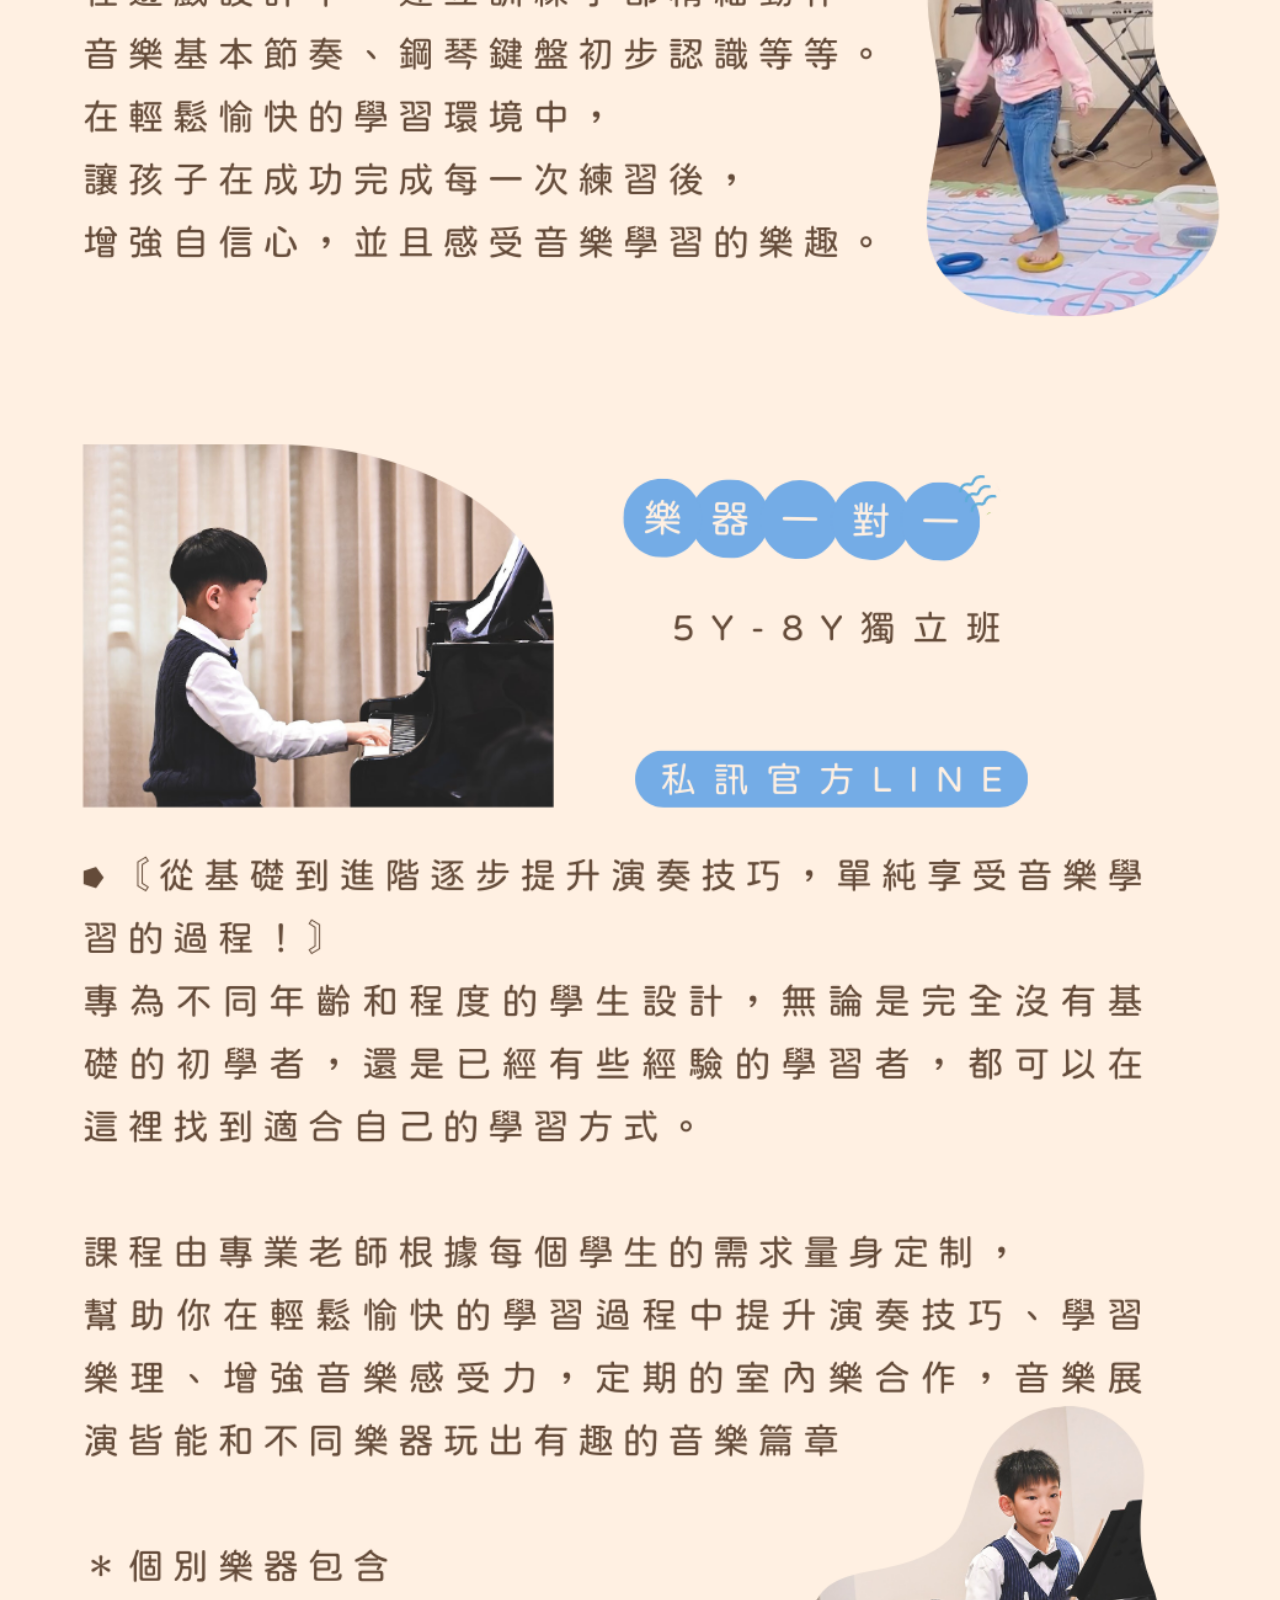
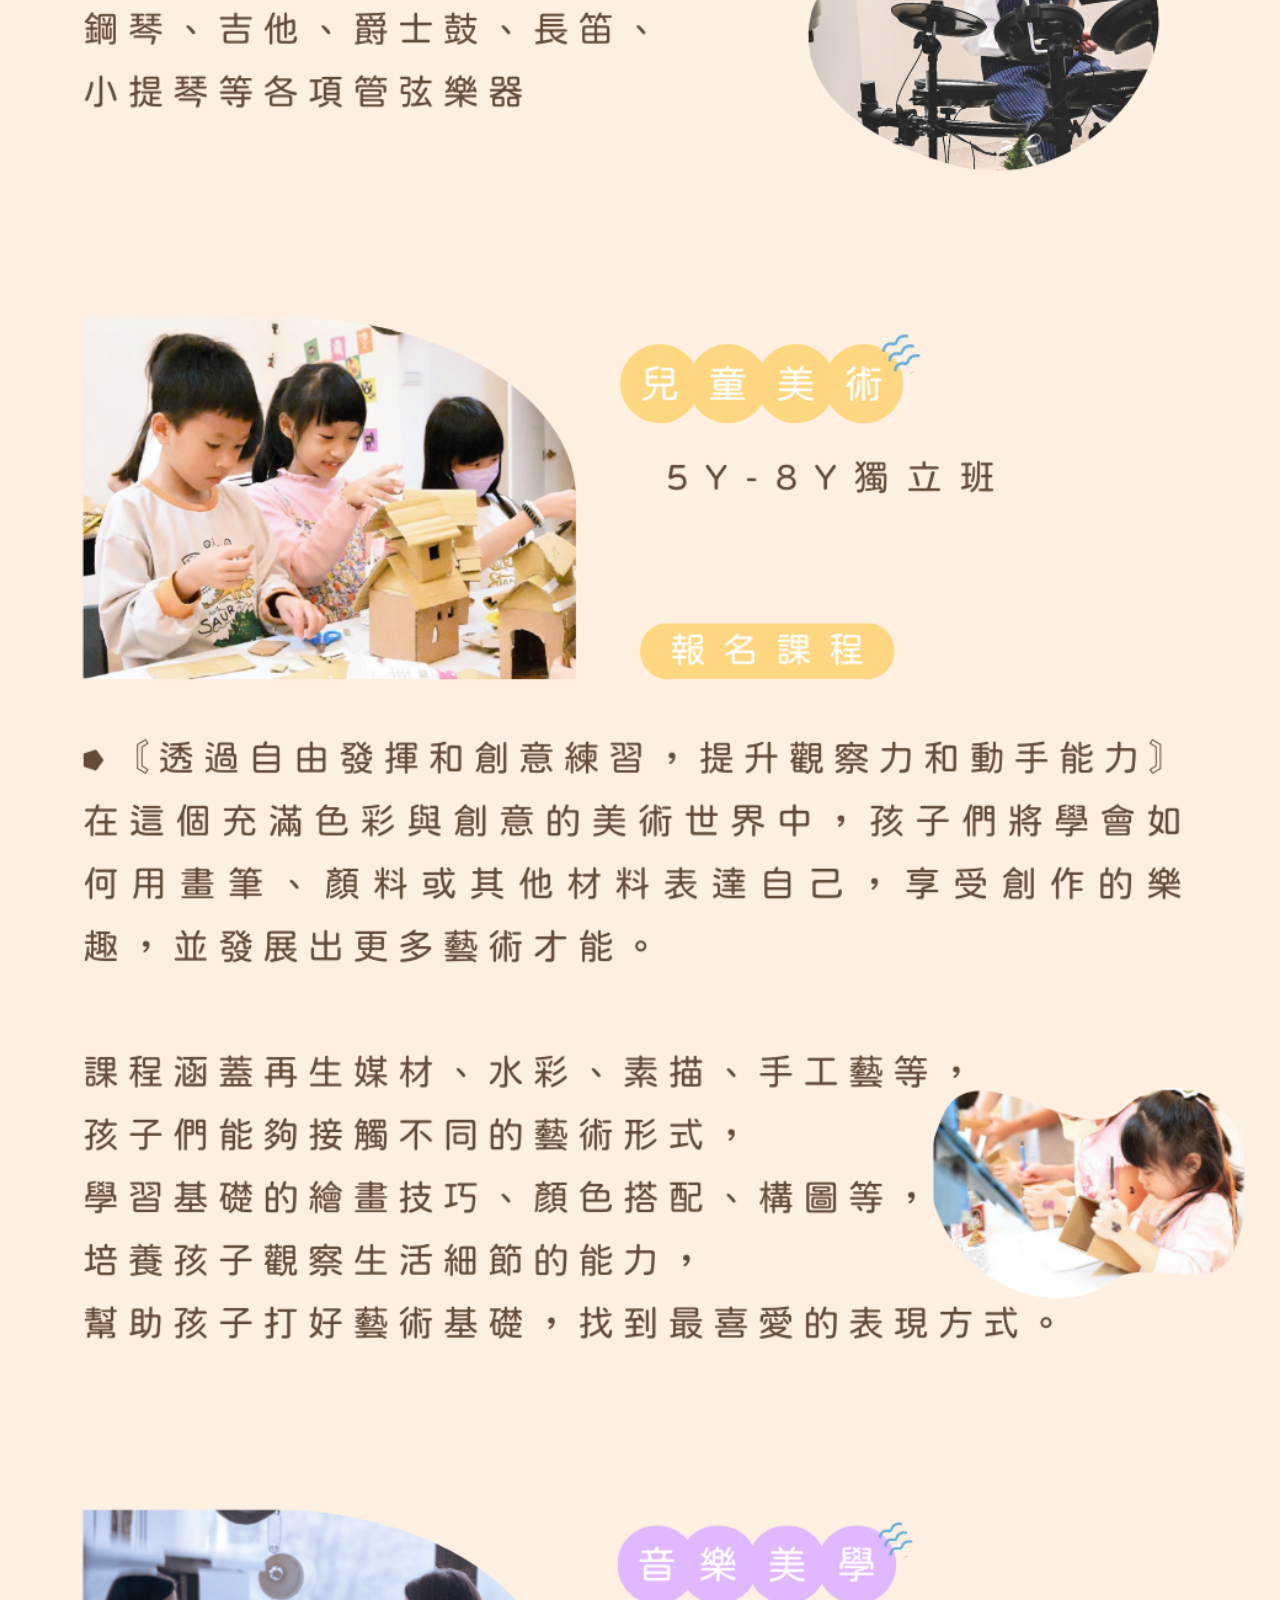
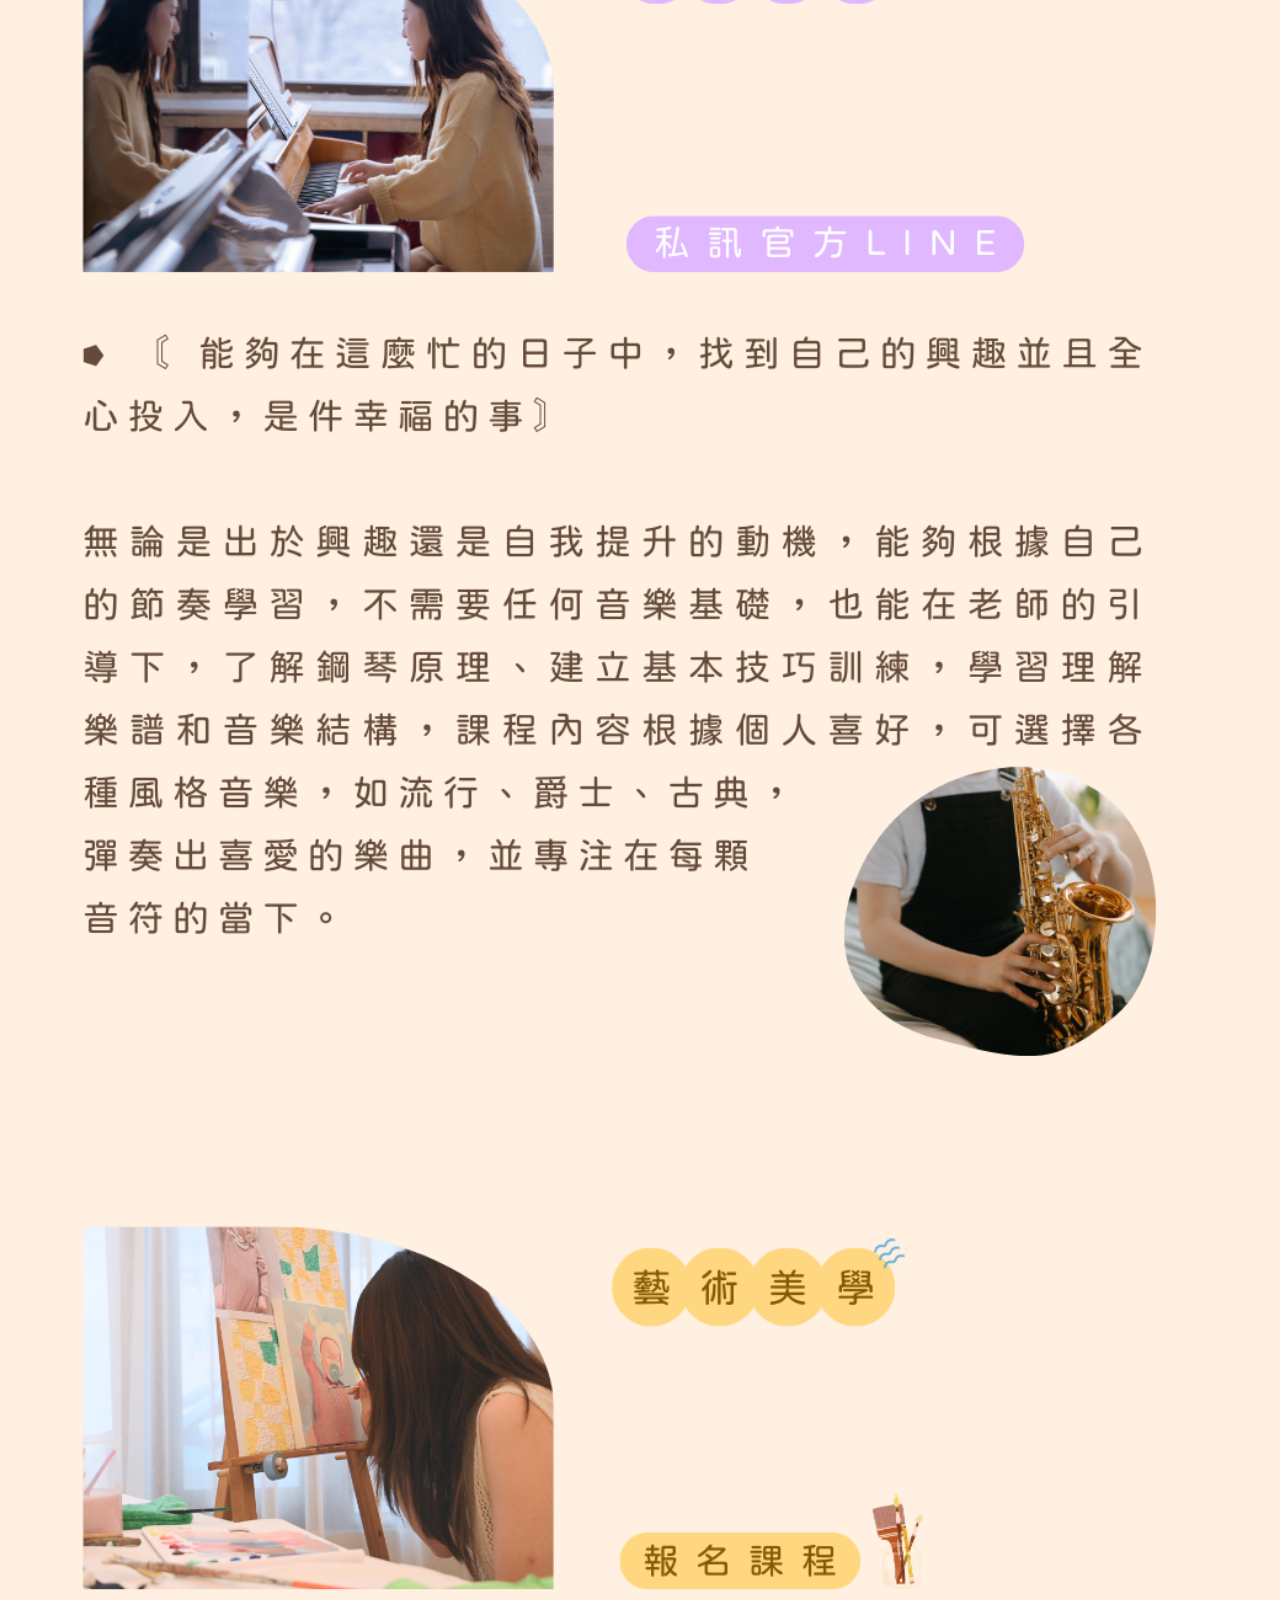
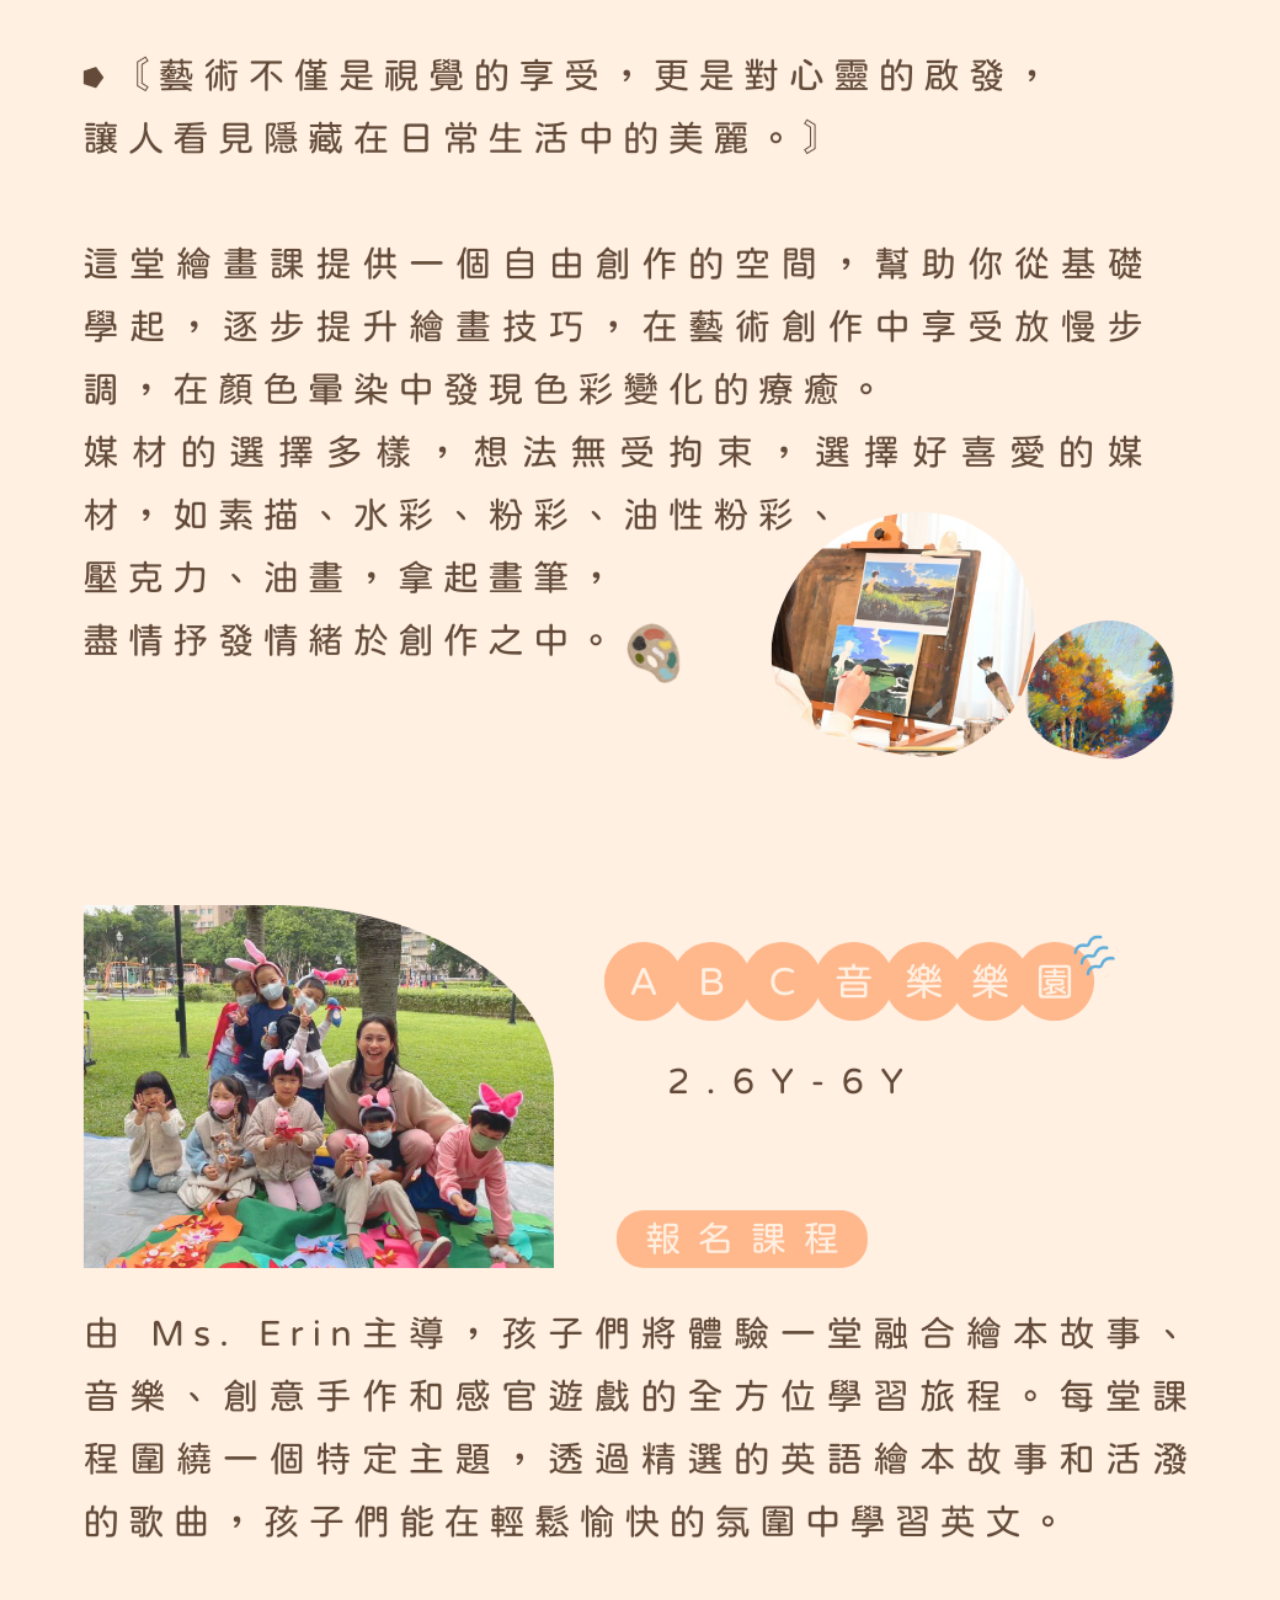
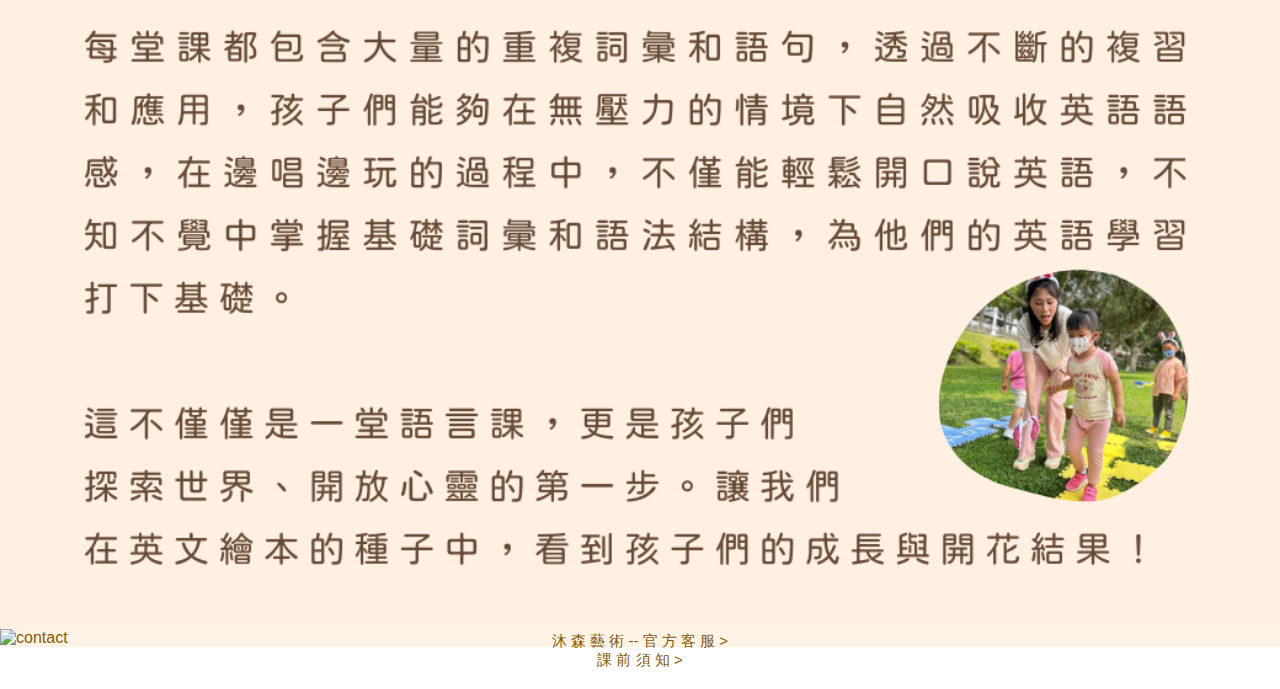
==== commit 544c99d0: "自動提交更新" ====
--- a/detail.html
+++ b/detail.html
@@ -52,49 +52,73 @@
 
     <section id="babyart">
         <div class="image-container">
-            <img src="/detail/寶寶塗鴉.png" alt="寶寶塗鴉">
+            <a href="https://lin.ee/b8fz6CvZ" target="_blank">
+                <img src="/detail/寶寶塗鴉.png" alt="寶寶塗鴉">
+            </a>
         </div>
     </section>
 
     <section id="creativity">
         <div class="image-container">
-            <img src="/detail/音樂創意.png" alt="音樂創意">
+            <a href="https://www.surveycake.com/s/D66a4" target="_blank">
+                <img src="/detail/音樂創意.png" alt="音樂創意">
+            </a>
         </div>
     </section>
 
     <section id="lightart">
         <div class="image-container">
-            <img src="/detail/光影五感.png" alt="光影五感">
+            <a href="https://lin.ee/b8fz6CvZ" target="_blank">
+                <img src="/detail/光影五感.png" alt="光影五感">
+            </a>
         </div>
     </section>
 
     <section id="keyboard">
         <div class="image-container">
-            <img src="/detail/鍵盤遊樂園.png" alt="鍵盤遊樂園">
+            <a href="https://tr.ee/zyarVHYlHw" target="_blank">
+                <img src="/detail/鍵盤遊樂園.png" alt="鍵盤遊樂園">
+            </a>
         </div>
     </section>
 
     <section id="oneonone">
         <div class="image-container">
-            <img src="/detail/一對一.png" alt="一對一">
+            <a href="https://lin.ee/b8fz6CvZ" target="_blank">
+                <img src="/detail/一對一.png" alt="一對一">
+            </a>
         </div>
     </section>
 
     <section id="kidsart">
         <div class="image-container">
-            <img src="/detail/兒童美術.png" alt="兒童美術">
+            <a href="https://lin.ee/b8fz6CvZ" target="_blank">
+                <img src="/detail/兒童美術.png" alt="兒童美術">
+            </a>
         </div>
     </section>
 
     <section id="musicadult">
         <div class="image-container">
-            <img src="/detail/音樂美學.png" alt="音樂美學">
+            <a href="https://lin.ee/b8fz6CvZ" target="_blank">
+                <img src="/detail/音樂美學.png" alt="音樂美學">
+            </a>
         </div>
     </section>
 
     <section id="artadult">
         <div class="image-container">
-            <img src="/detail/藝術美學.png" alt="藝術美學">
+            <a href="https://lin.ee/b8fz6CvZ" target="_blank">
+                <img src="/detail/藝術美學.png" alt="藝術美學">
+            </a>
+        </div>
+    </section>
+
+    <section id="abcclass">
+        <div class="image-container">
+            <a href="https://tr.ee/pDigufbQtU" target="_blank">
+                <img src="/detail/ABC音樂樂園.png" alt="ABC音樂樂園">
+            </a>
         </div>
     </section>
 
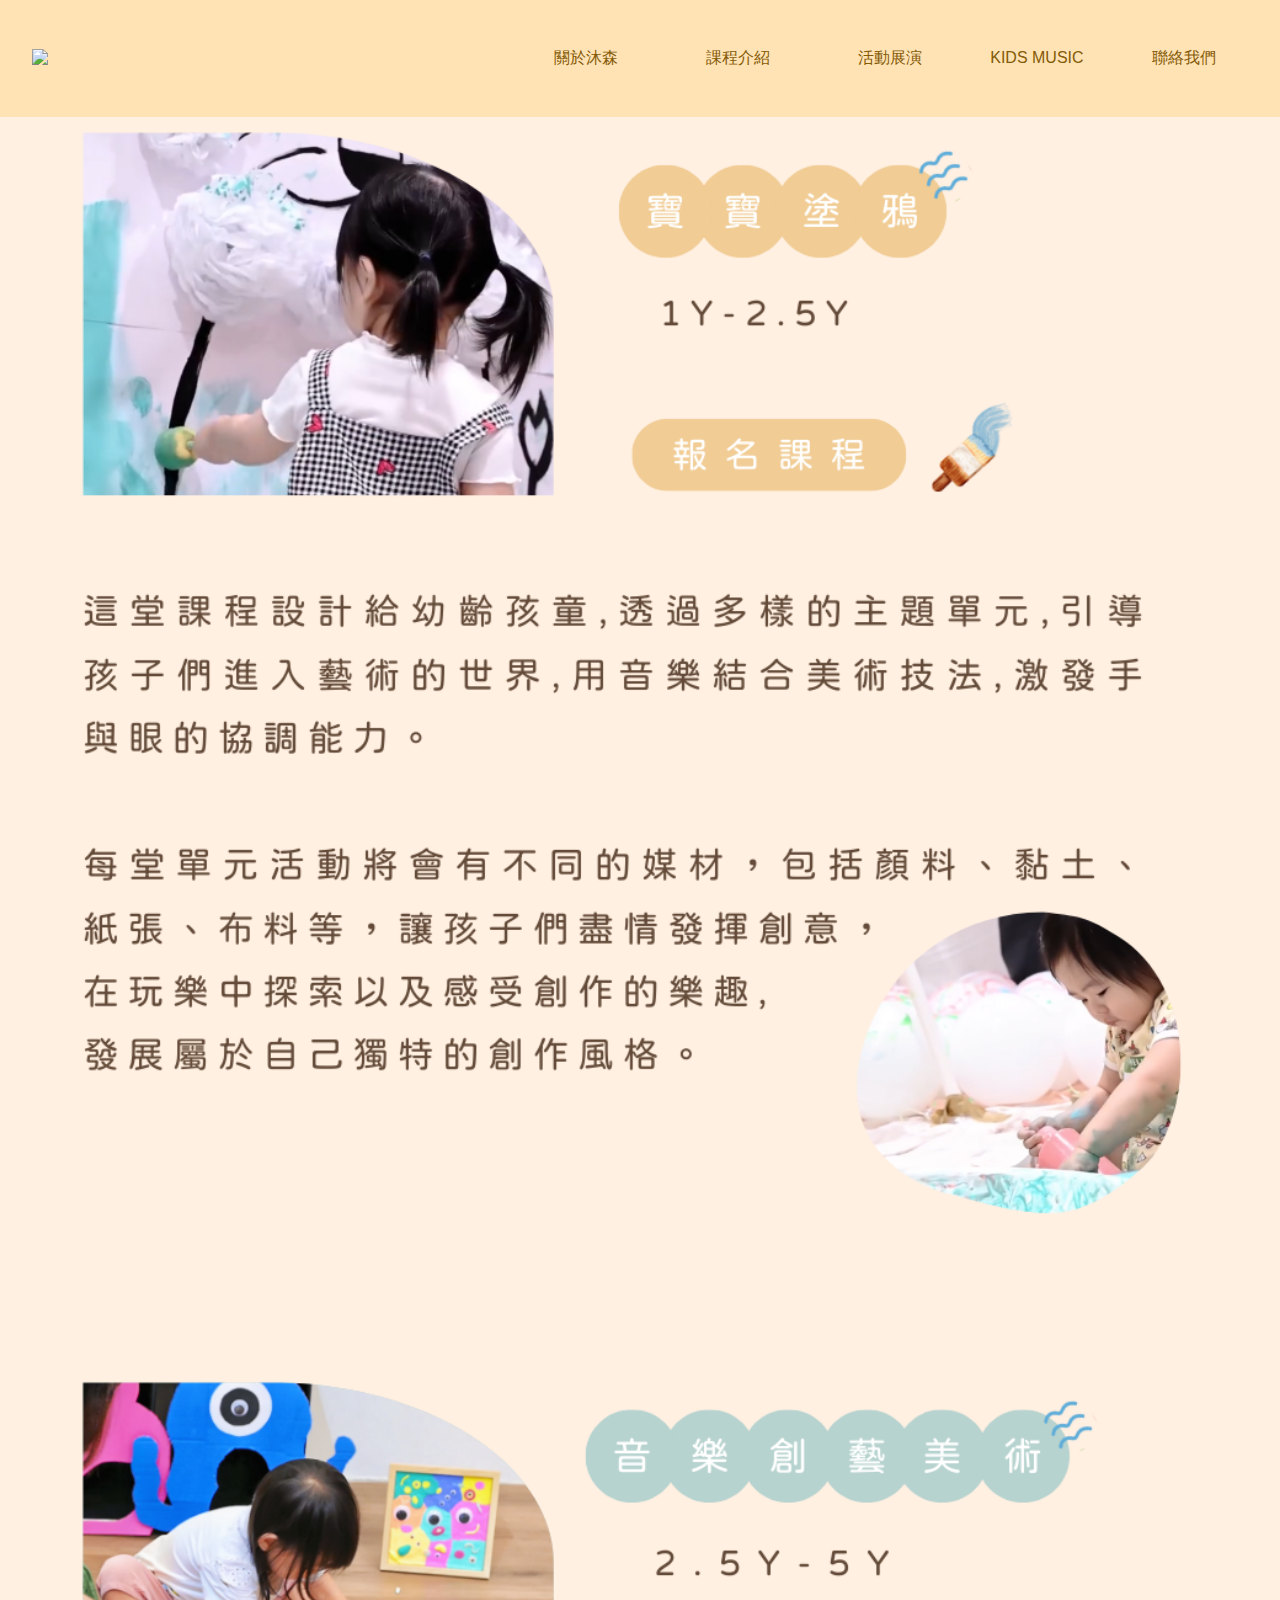
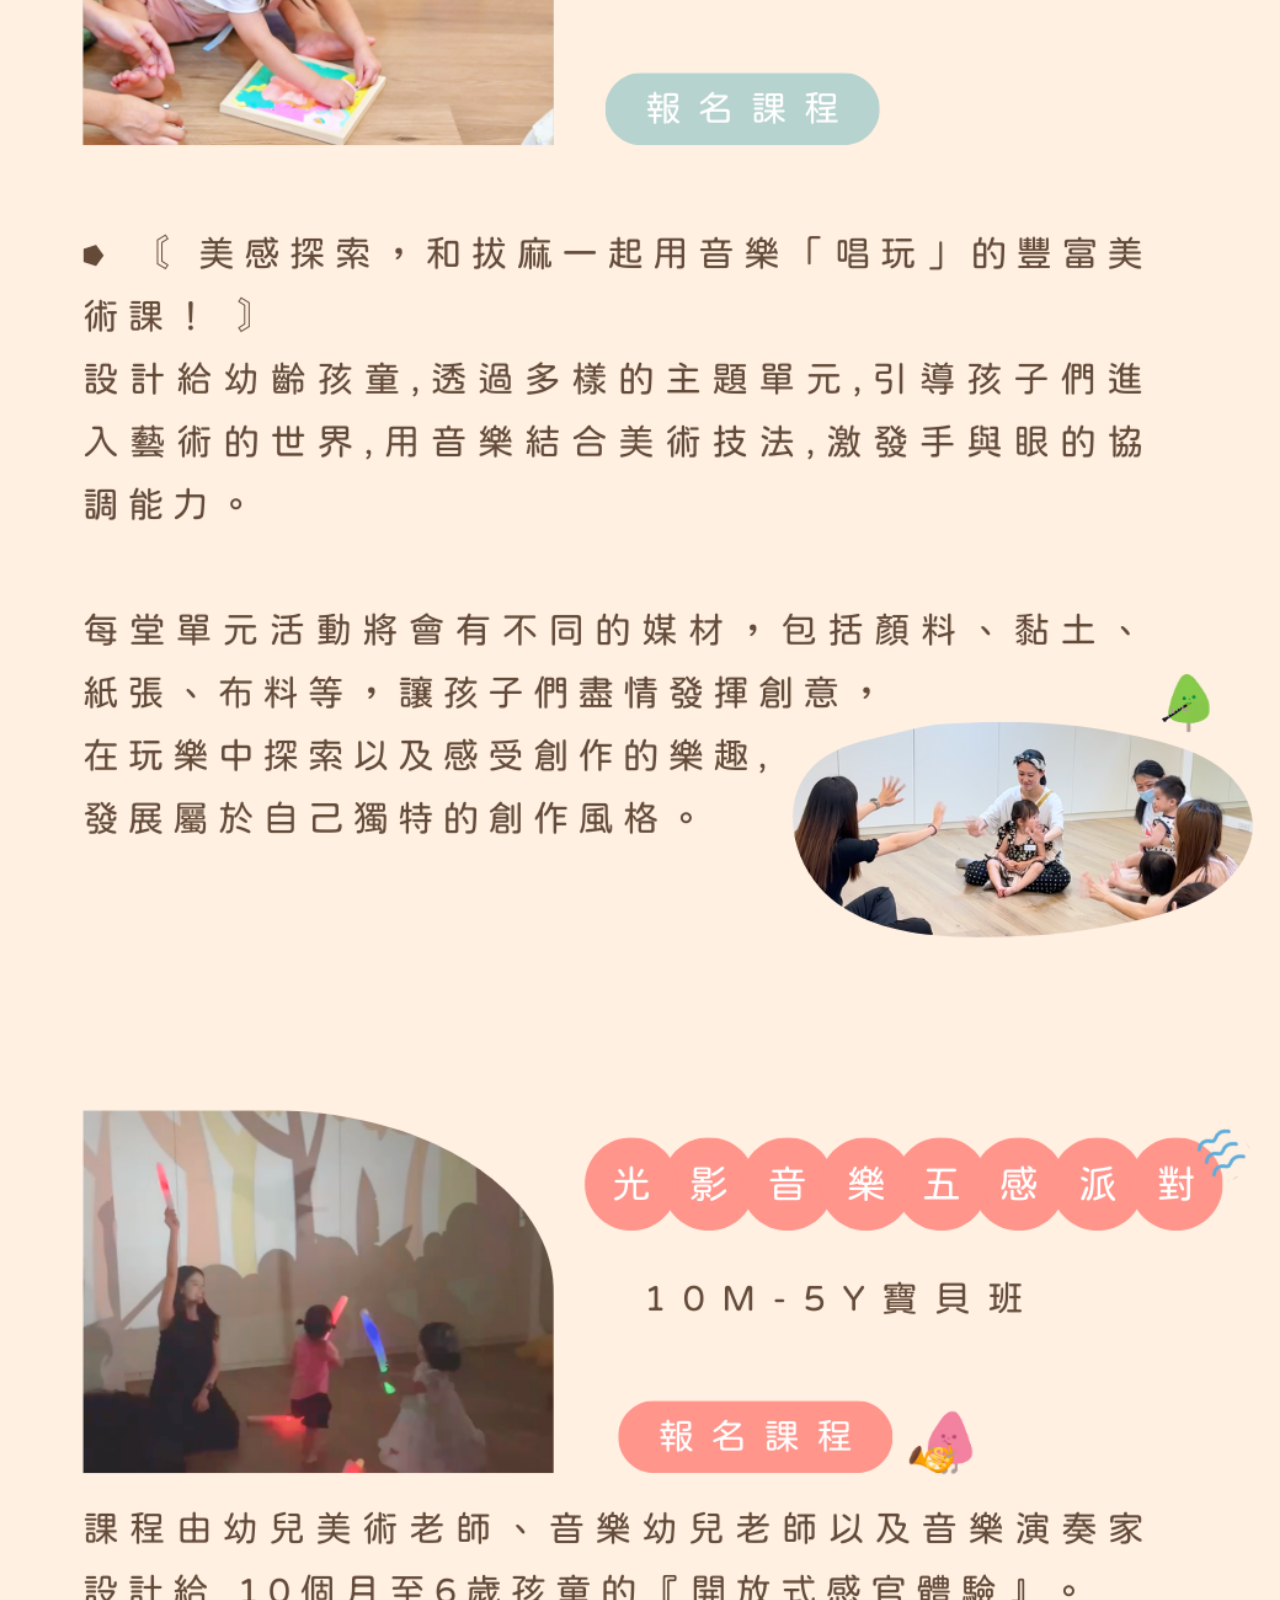
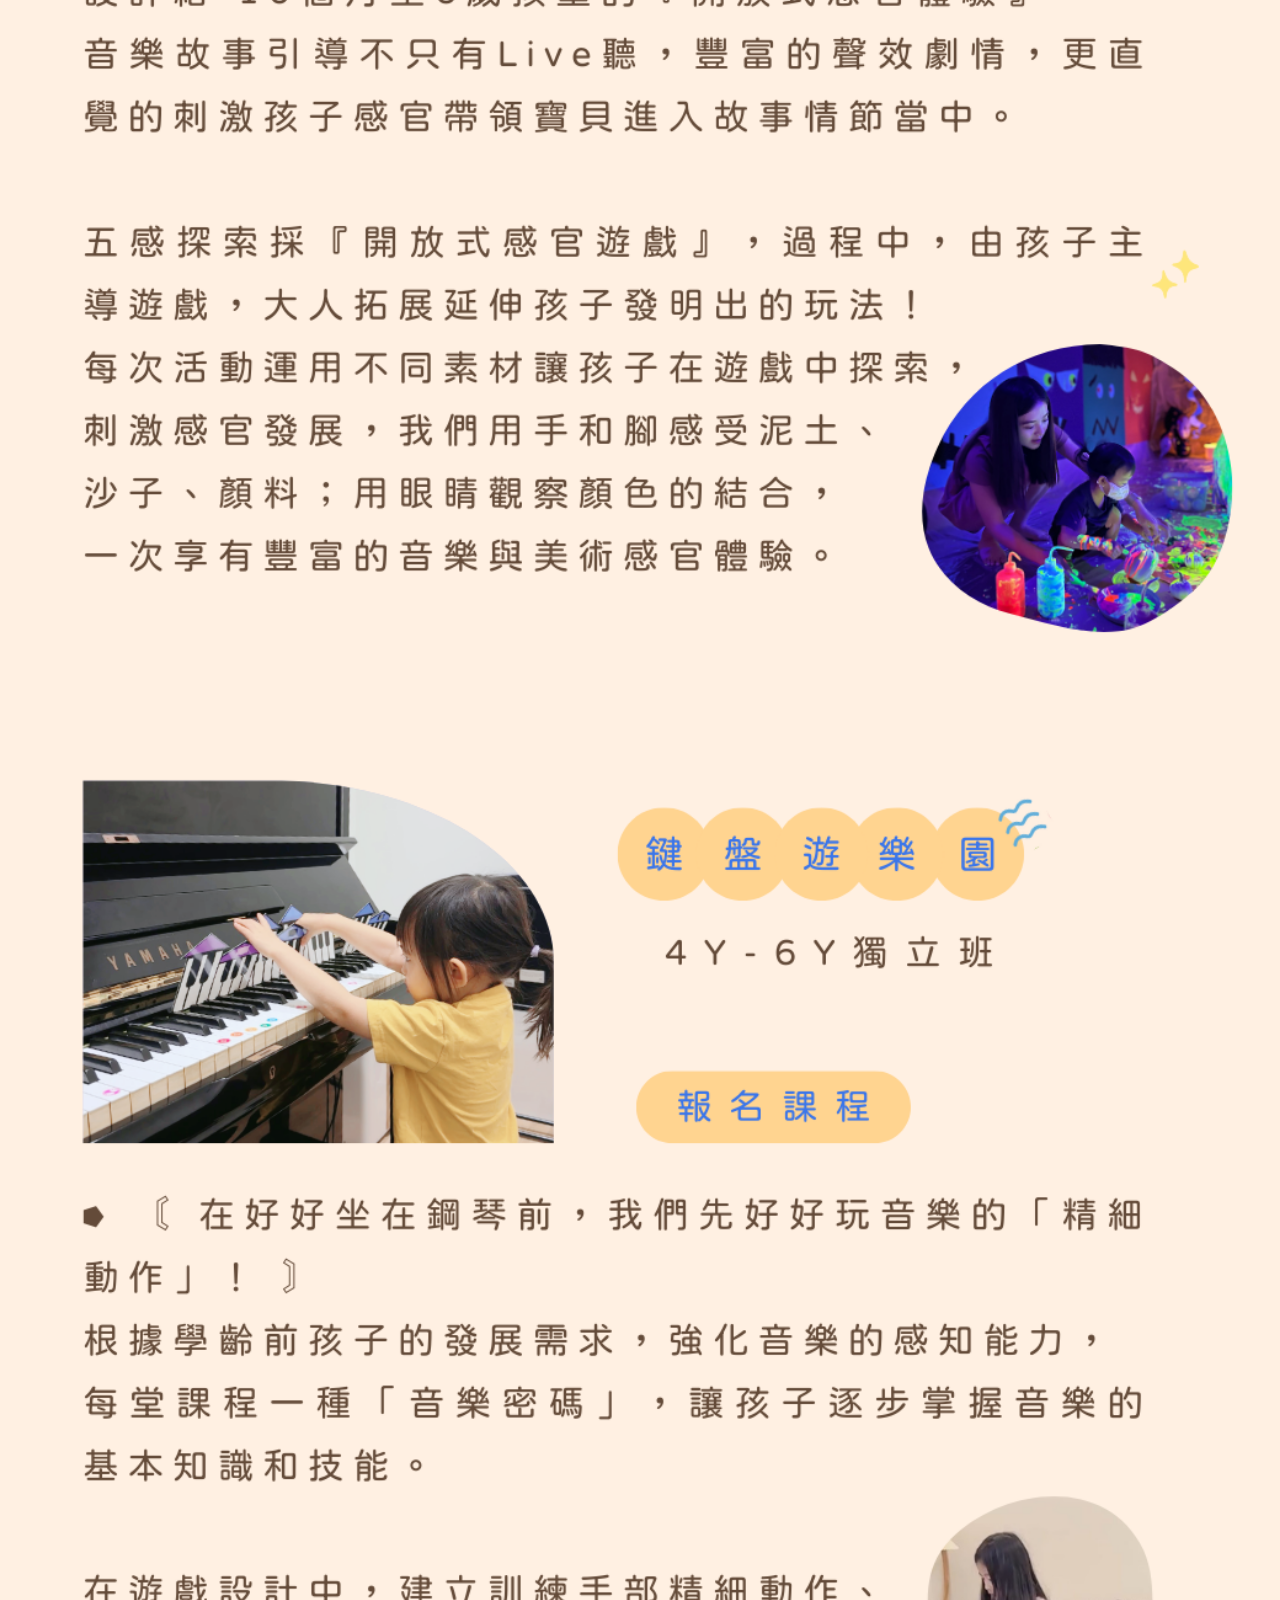
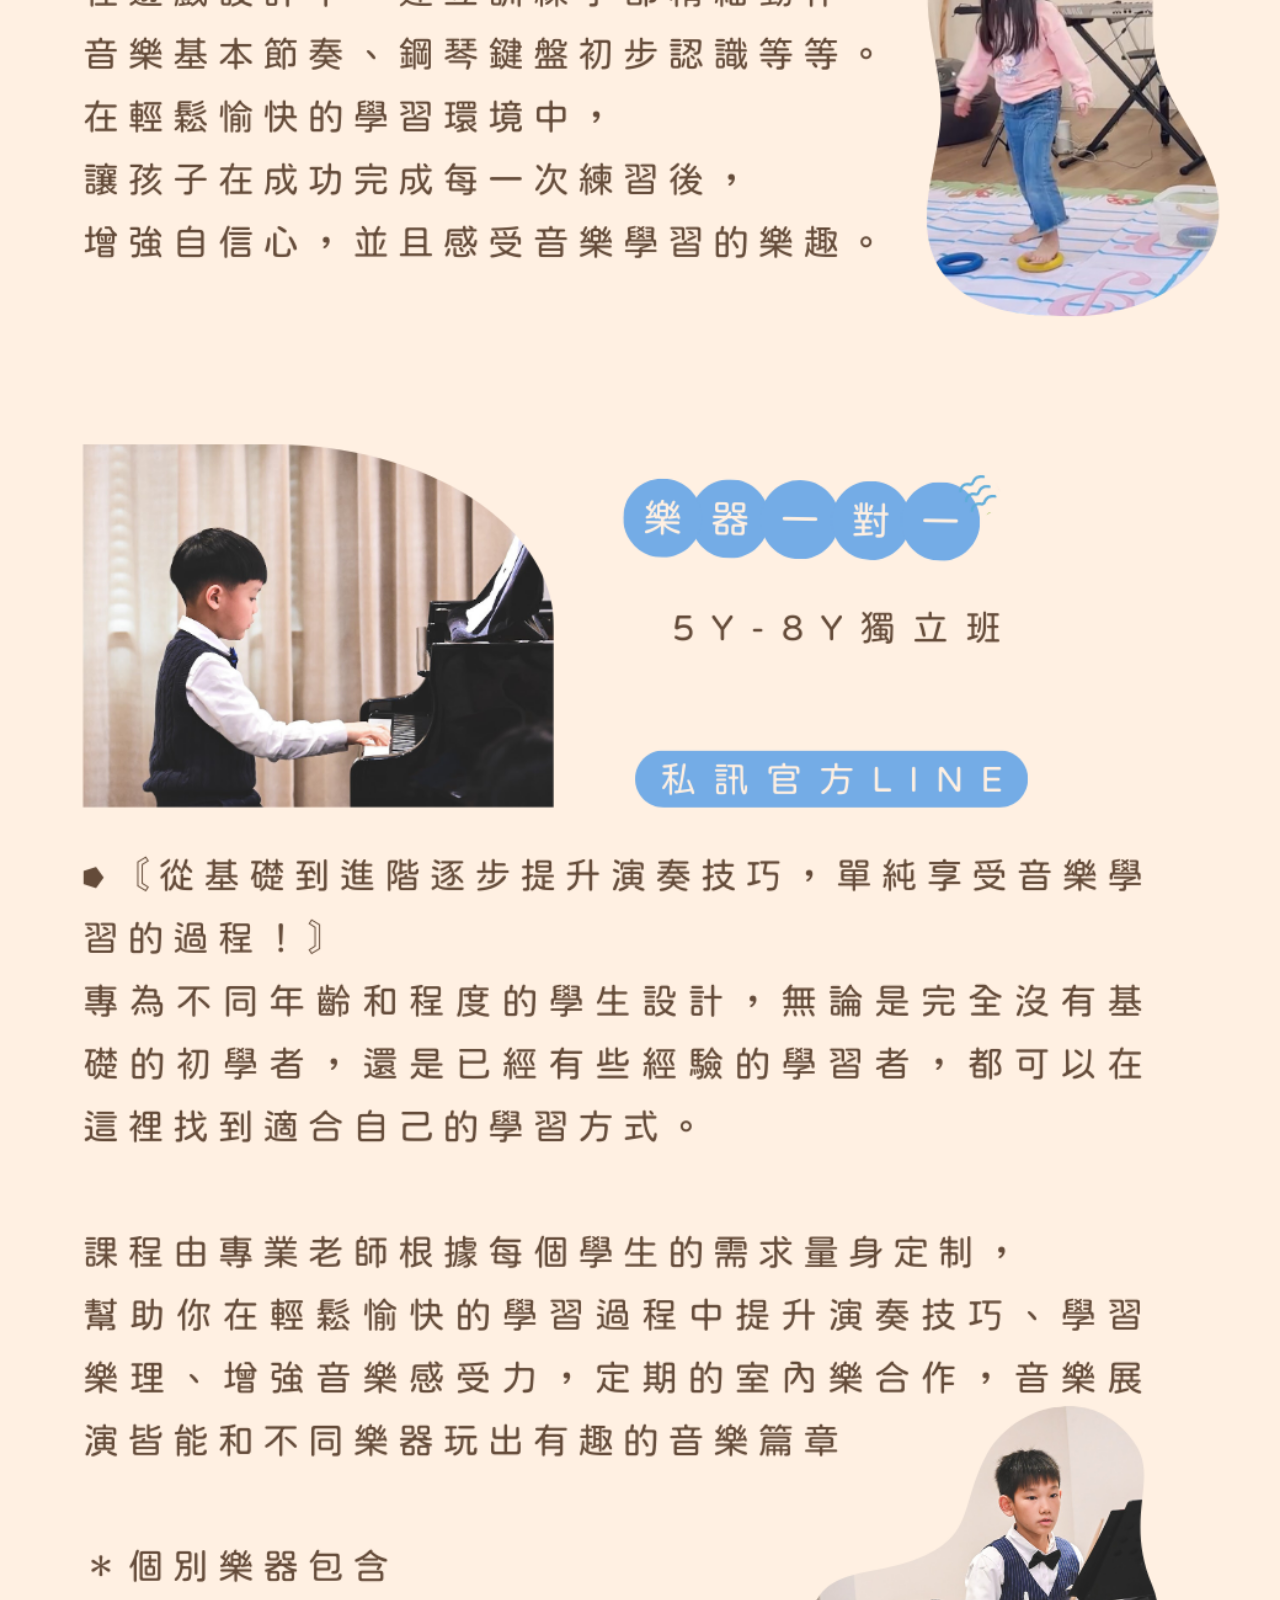
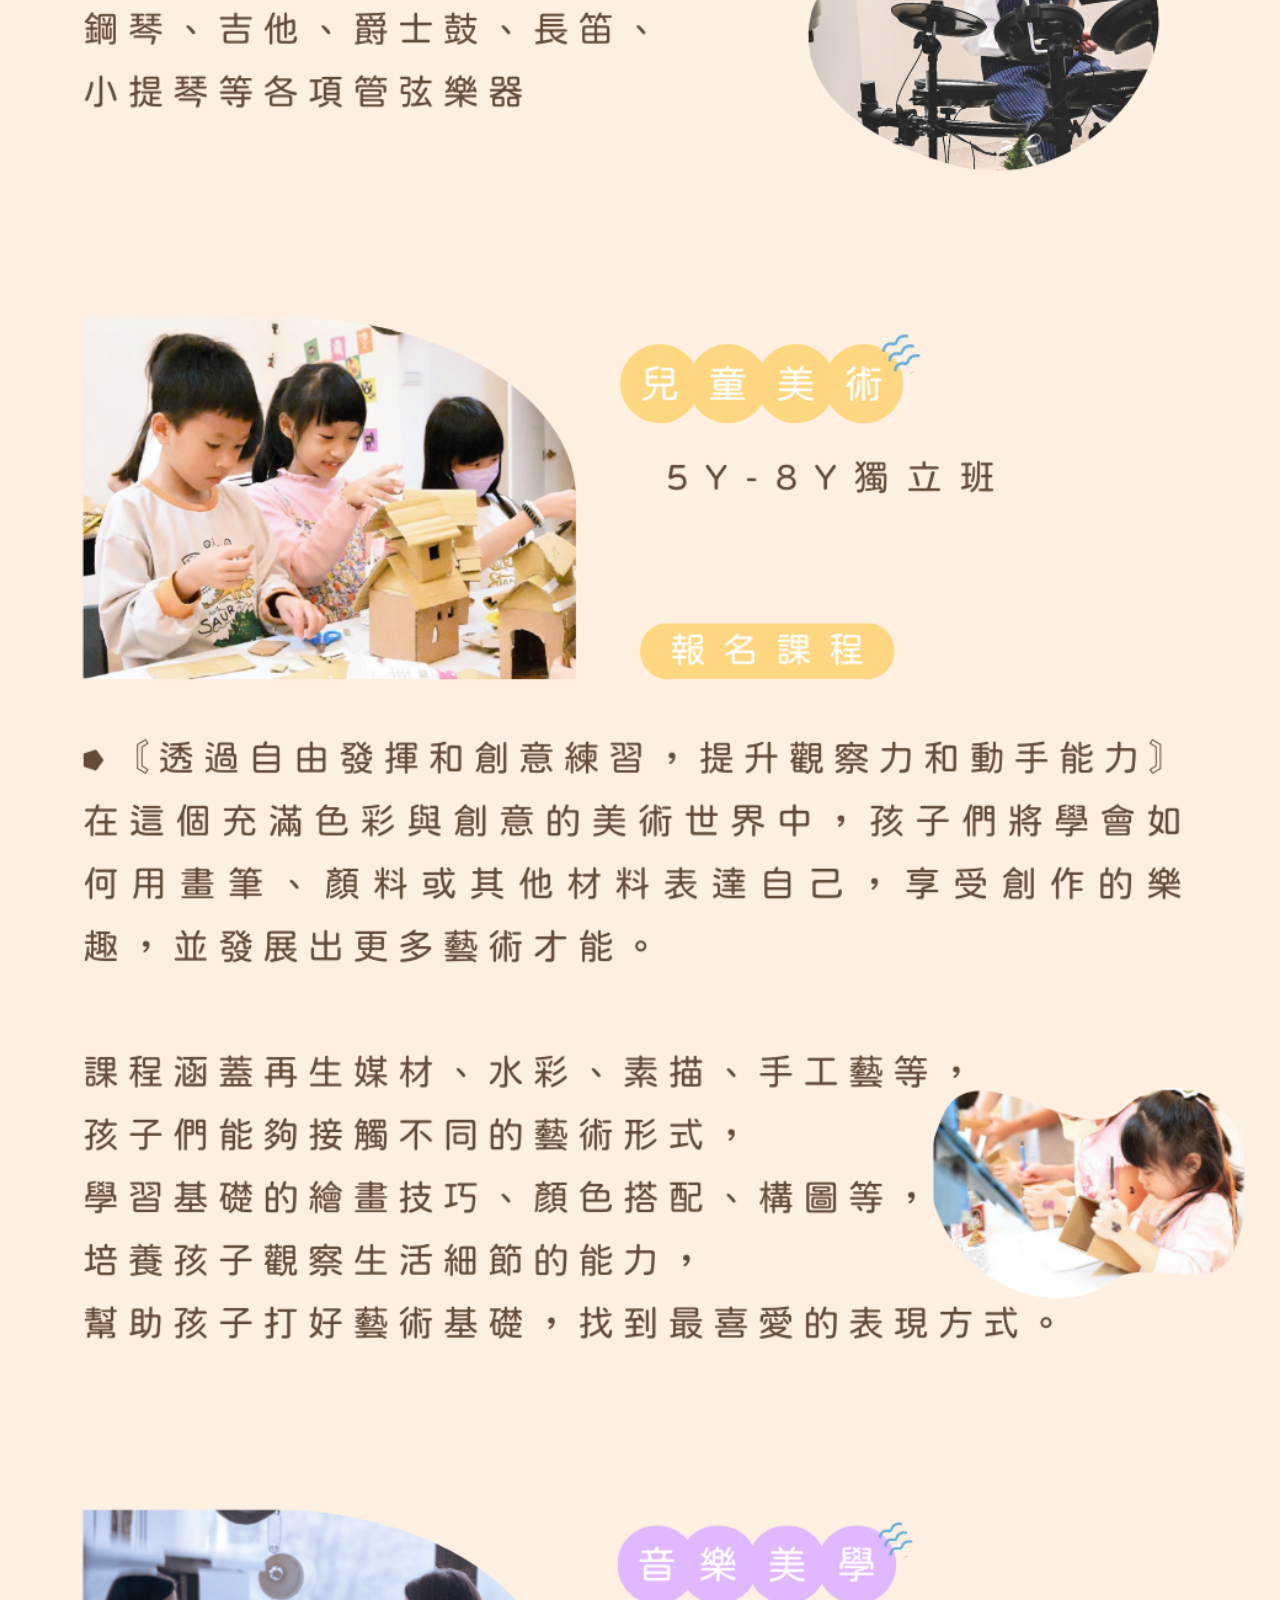
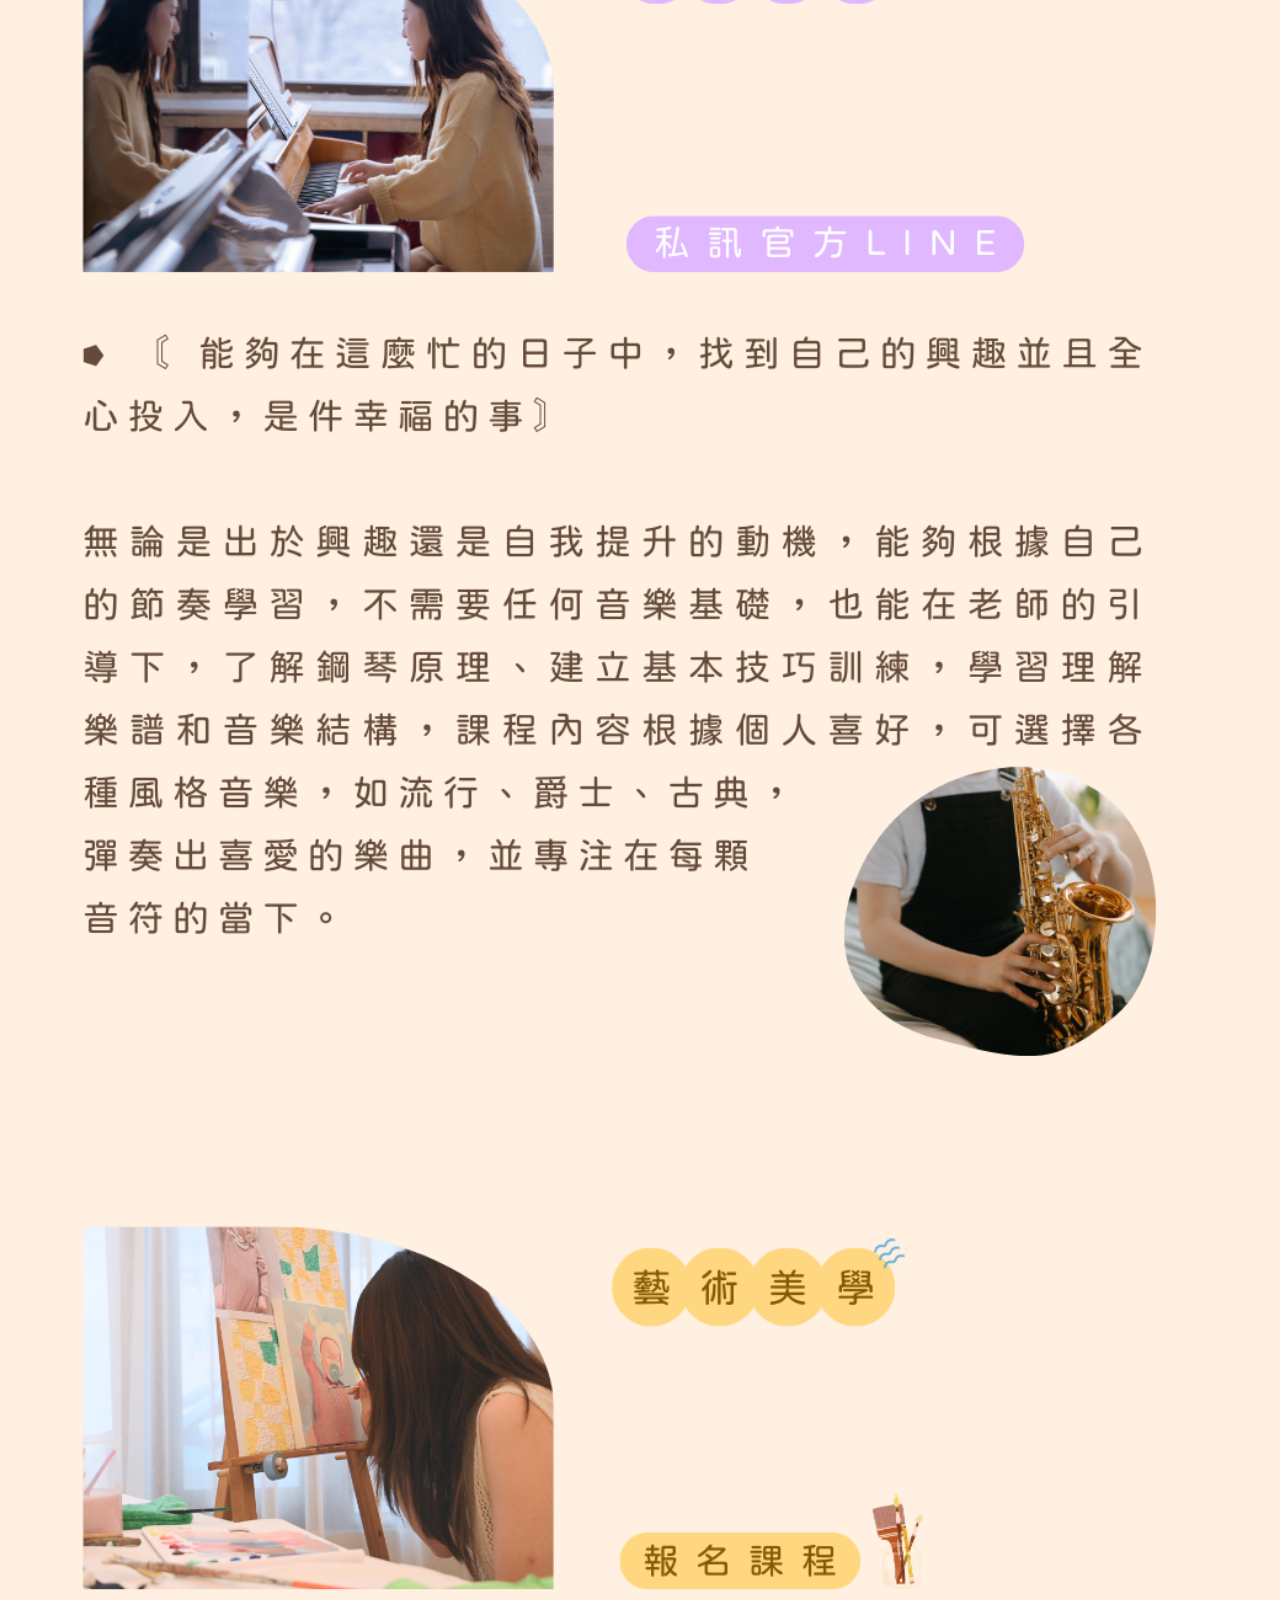
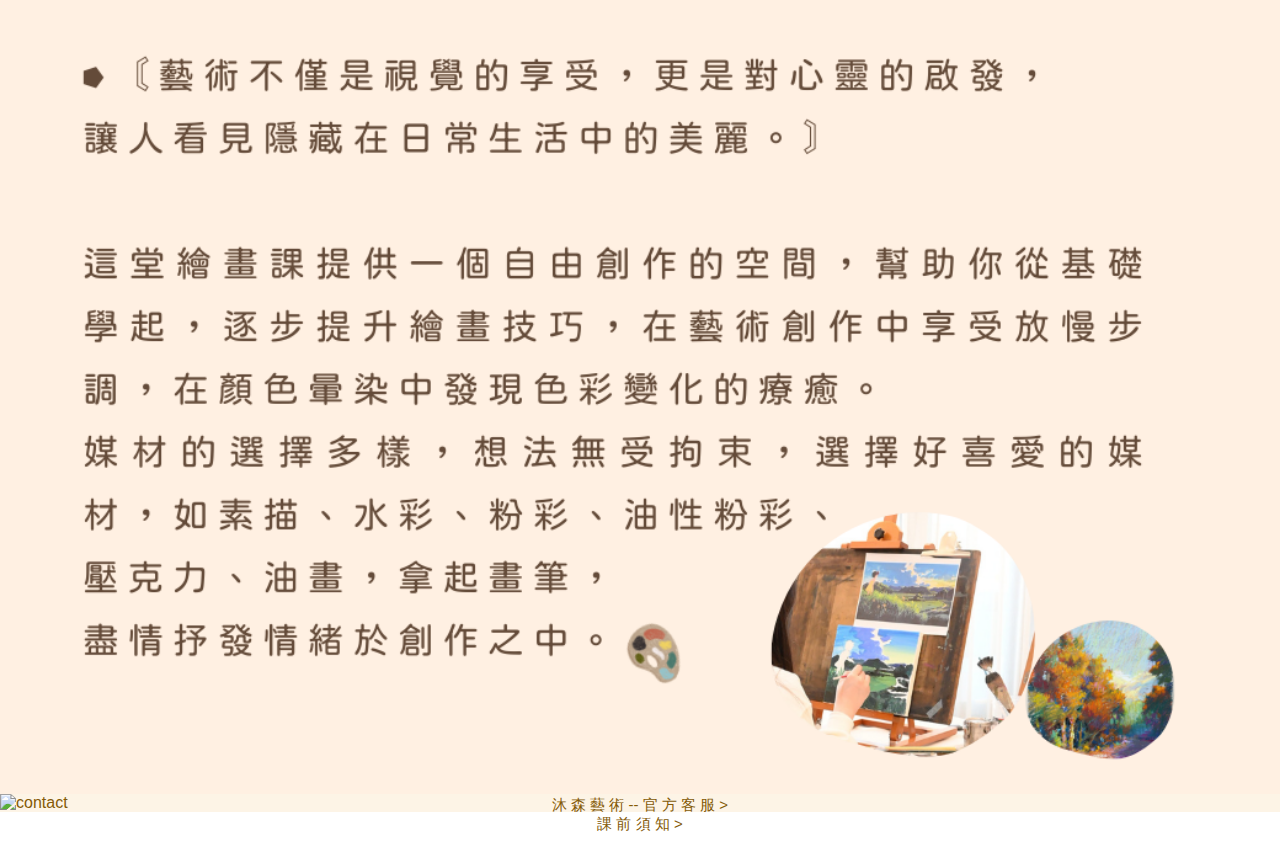
==== commit c65465fb: "自動提交更新" ====
--- a/detail.html
+++ b/detail.html
@@ -114,14 +114,6 @@
         </div>
     </section>
 
-    <section id="abcclass">
-        <div class="image-container">
-            <a href="https://tr.ee/pDigufbQtU" target="_blank">
-                <img src="/detail/ABC音樂樂園.png" alt="ABC音樂樂園">
-            </a>
-        </div>
-    </section>
-
     <!-- 聯絡我們 -->
     <section id="contact">
         <div class="image-container">
